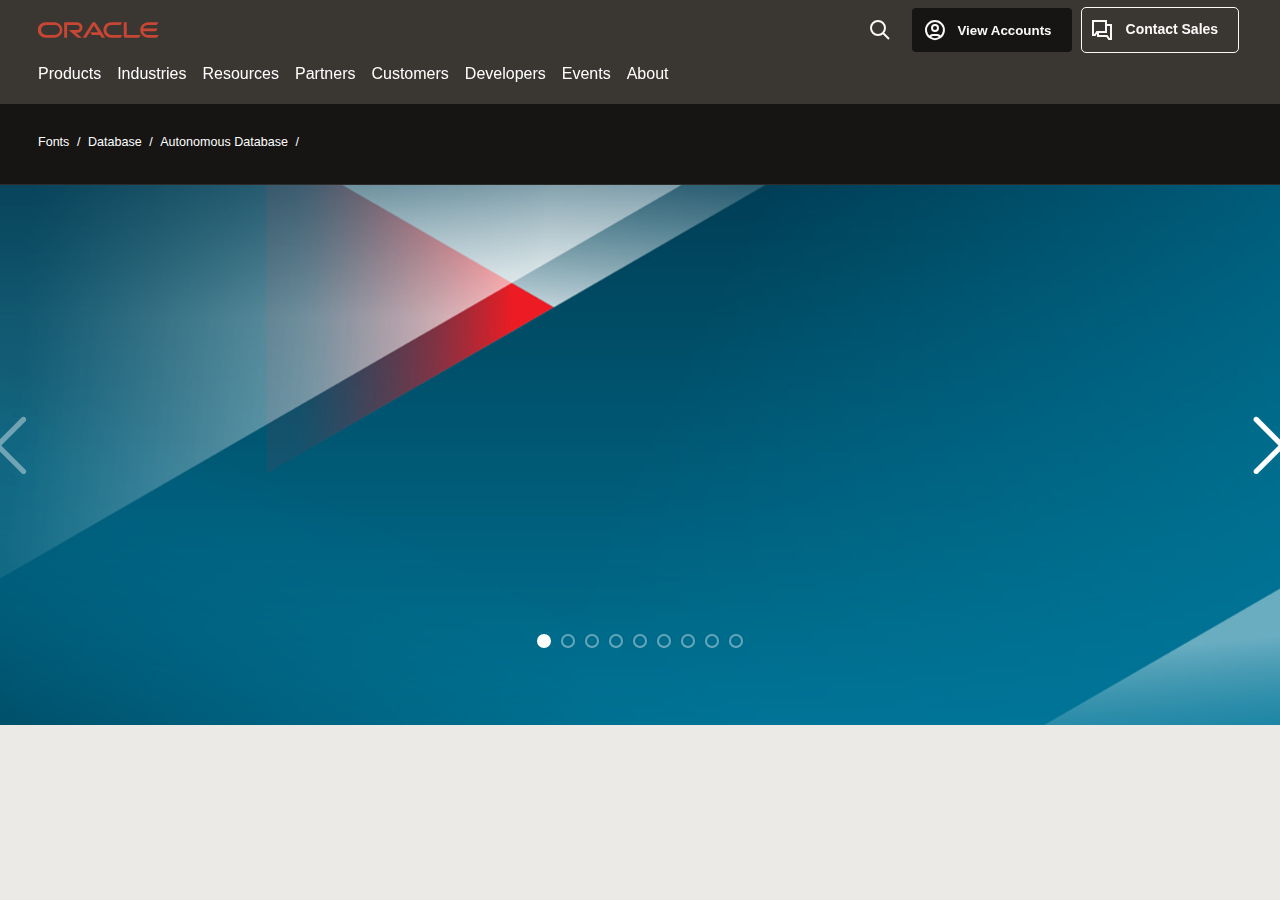
==== debug.html @ 75e71232 "lots of updates" ====
<!DOCTYPE html>
<html lang="en-US" class="no-js">
<head>

	<title>Debug</title>

	<!-- BEGIN OCOM CSS/JS -->
	<script>
		!function(){
			var d=document.documentElement;d.className=d.className.replace(/no-js/,'js');
			if(document.location.href.indexOf('betamode=') > -1) document.write('<script src="asset/web/js/ocom-betamode.js"><\/script>');
		}();
	</script>
	<link data-wscss href="asset/web/css/ocom-v1-base.css" rel="stylesheet">
	<link data-wscss href="asset/web/css/ocom-v1-styles.css" rel="preload" as="style" onload="this.rel='stylesheet'" onerror="this.rel='stylesheet'">

	<noscript>
		<link href="asset/web/css/ocom-v1-styles.css" rel="stylesheet">
	</noscript>

	<link data-wsjs data-reqjq href="asset/web/js/ocom-v1-base.js" rel="preload" as="script">
	<link data-wsjs data-reqjq href="asset/web/js/ocom-v1-lib.js" rel="preload" as="script">

	<script data-wsjs src="asset/web/js/jquery-min.js" async onload="$('head link[data-reqjq][rel=preload]').each(function(){var a=document.createElement('script');a.async=false;a.src=$(this).attr('href');this.parentNode.insertBefore(a, this);});$(function(){$('script[data-reqjq][data-src]').each(function(){this.async=true;this.src=$(this).data('src');});});"></script>

	<!-- END OCOM CSS/JS -->

	<meta http-equiv="Content-Type" content="text/html; charset=utf-8">
	<meta name="viewport" content="width=device-width, initial-scale=1, maximum-scale=1">

	<meta name="siteid" content="us">
	<meta name="countryid" content="US">
	<meta name="country" content="United States">
	<meta name="Language" content="en">
	<meta name="altpages" content="ae,ae-ar,ar,au,br,ca-en,ca-fr,cn,co,cz,de,es,fr,in,it,jp,kr,mx,nl,pl,ro,ru,se,tr,tw,uk">

	

	</head>
	<body class="f11 f11v6">
		<div class="f11w1">

		<!-- U30v3 -->
<style>
	#u30{opacity:1 !important;filter:opacity(100%) !important;position:sticky;top:0}
	.u30v3{background:#3a3632;height:50px;overflow:hidden;border-top:5px solid #3a3632;border-bottom:5px solid #3a3632}
	#u30nav,#u30tools{visibility:hidden}
	.u30v3 #u30logo {width:121px;height: 44px;display: inline-flex;justify-content: flex-start;}
	#u30:not(.u30mobile) .u30-oicn-mobile,#u30.u30mobile .u30-oicn{display:none}
	#u30logo svg{height:auto;align-self:center}
	.u30brand{height:50px;display:flex;flex-direction:column;justify-content:center;align-items:flex-start;max-width:1344px;padding:0 48px;margin:0 auto}
	.u30brandw1{display:flex;flex-direction:row;color:#fff;text-decoration:none;align-items:center}
	@media (max-width:1024px){.u30brand{padding:0 24px}}
	#u30skip2,#u30skip2content{transform:translateY(-100%);position:fixed}
	.rtl #u30{direction:rtl}
</style>


<section id="u30" class="u30 u30v3 pause" data-trackas="header">

	<div id="u30skip2">
		<ul>
			<li><a id="u30skip2c" href="#maincontent">Skip to content</a></li>
			<li><a id="u30acc" href="https://www.oracle.com/corporate/accessibility/">Accessibility Policy</a></li>
		</ul>
	</div>

	<div class="u30w1 cwidth" id="u30w1">

		<div id="u30brand" class="u30brand">
			<div class="u30brandw1">

				<a id="u30btitle" href="https://www.oracle.com/" data-lbl="logo" aria-label="Home">
					<div id="u30logo">
						<svg class="u30-oicn-mobile" xmlns="http://www.w3.org/2000/svg" width="32" height="21" viewBox="0 0 32 21"><path fill="#C74634" d="M9.9,20.1c-5.5,0-9.9-4.4-9.9-9.9c0-5.5,4.4-9.9,9.9-9.9h11.6c5.5,0,9.9,4.4,9.9,9.9c0,5.5-4.4,9.9-9.9,9.9H9.9 M21.2,16.6c3.6,0,6.4-2.9,6.4-6.4c0-3.6-2.9-6.4-6.4-6.4h-11c-3.6,0-6.4,2.9-6.4,6.4s2.9,6.4,6.4,6.4H21.2"/></svg>
						<svg class="u30-oicn" xmlns="http://www.w3.org/2000/svg"  width="231" height="30" viewBox="0 0 231 30" preserveAspectRatio="xMinYMid"><path fill="#C74634" d="M99.61,19.52h15.24l-8.05-13L92,30H85.27l18-28.17a4.29,4.29,0,0,1,7-.05L128.32,30h-6.73l-3.17-5.25H103l-3.36-5.23m69.93,5.23V0.28h-5.72V27.16a2.76,2.76,0,0,0,.85,2,2.89,2.89,0,0,0,2.08.87h26l3.39-5.25H169.54M75,20.38A10,10,0,0,0,75,.28H50V30h5.71V5.54H74.65a4.81,4.81,0,0,1,0,9.62H58.54L75.6,30h8.29L72.43,20.38H75M14.88,30H32.15a14.86,14.86,0,0,0,0-29.71H14.88a14.86,14.86,0,1,0,0,29.71m16.88-5.23H15.26a9.62,9.62,0,0,1,0-19.23h16.5a9.62,9.62,0,1,1,0,19.23M140.25,30h17.63l3.34-5.23H140.64a9.62,9.62,0,1,1,0-19.23h16.75l3.38-5.25H140.25a14.86,14.86,0,1,0,0,29.71m69.87-5.23a9.62,9.62,0,0,1-9.26-7h24.42l3.36-5.24H200.86a9.61,9.61,0,0,1,9.26-7h16.76l3.35-5.25h-20.5a14.86,14.86,0,0,0,0,29.71h17.63l3.35-5.23h-20.6" transform="translate(-0.02 0)" /></svg>
					</div>
				</a>

			</div>
		</div>

		<div id="u30nav" class="u30nav" data-closetxt="Close Menu" data-trackas="menu">
			<nav id="u30navw1" aria-label="Oracle website">
				<button data-navtarget="products" aria-controls="products" aria-expanded="false" class="u30navitem">Products</button>
				<button data-navtarget="industries" aria-controls="industries" aria-expanded="false" class="u30navitem">Industries</button>
				<button data-navtarget="resources" aria-controls="resources" aria-expanded="false" class="u30navitem">Resources</button>
				<button data-navtarget="partners" aria-controls="partners" aria-expanded="false" class="u30navitem">Partners</button>
				<button data-navtarget="customers" aria-controls="customers" aria-expanded="false" class="u30navitem">Customers</button>
				<button data-navtarget="developers" aria-controls="developers" aria-expanded="false" class="u30navitem">Developers</button>
				<button data-navtarget="events" aria-controls="events" aria-expanded="false" class="u30navitem">Events</button>
				<button data-navtarget="about" aria-controls="about" aria-expanded="false" class="u30navitem">About</button>
			</nav>
		</div>

		<div id="u30tools" class="u30tools">

			<div id="u30search">
				<div id="u30searchw1">
					<div id="u30searchw2">
						<form name="u30searchForm" id="u30searchForm" data-contentpaths="/content/Web/Shared/Auto-Suggest Panel Event" method="get" action="/search">
							<input type="hidden" name="Nty" value="1">
							<input type="hidden" name="Dy" value="1">
							<!--<input type="hidden" name="Ntk" value="SI-Global">-->
							<input type="hidden" name="Ntk" value="SI-ALL5">
							<input type="hidden" name="cty" value="us">
							<input type="hidden" name="lang" value="en">
							<input type="hidden" name="NoBstNoRec" value="no">
							<div class="u30s1">
								<button id="u30closesearch" aria-label="Close Search" type="button">
									<span>Close Search</span>
									<svg width="9" height="14" viewBox="0 0 9 14" fill="none" xmlns="http://www.w3.org/2000/svg"><path d="M8 13L2 7L8 1" stroke="#161513" stroke-width="2"/></svg>
								</button>
								<span class="u30input">

									<div class="u30inputw1">
										<input id="u30input" name="Ntt" value="" type="text" placeholder="Search" autocomplete="off" aria-autocomplete="both" aria-activedescendant="" aria-label="Search Oracle.com" role="combobox" aria-expanded="false" aria-owns="u30autosuggest" aria-haspopup="listbox">
									</div>

									<div id="u30searchw3">
										<ul role="listbox" id="u30autosuggest">

										</ul>
										<div id="u30results">
											<button id="u30closeresults" aria-label="Close Results" type="button">
												<svg xmlns="http://www.w3.org/2000/svg" width="24" height="24" viewBox="0 0 24 24">
													<path d="M7,7 L17,17"></path>
													<path d="M17,7 L7,17"></path>
												</svg>
												<span>Close</span>
											</button>
											<div id="u30resultsw1">

											</div>
											<div id="u30noresults">
												<div class="u30result noresults">
													<div>No results found</div>
													<p>Your search did not match any results.</p>
													<p>We suggest you try the following to help find what you're looking for:</p>
													<ul class="u30nr1">
														<li>Check the spelling of your keyword search.</li>
														<li>Use synonyms for the keyword you typed, for example, try "application" instead of "software."</li>
														<li>Start a new search.</li>
													</ul>
												</div>
											</div>
										</div>
									</div>
									<span class="u30submit">
										<input class="u30searchbttn" type="submit" value="Submit Search">
									</span>
									<button id="u30clear" type="reset" aria-label="Clear Search">
										<span>Clear Search</span>
										<svg width="20" height="20" viewBox="0 0 20 20" fill="none" xmlns="http://www.w3.org/2000/svg"><path d="M7 7L13 13M7 13L13 7M19 10C19 14.9706 14.9706 19 10 19C5.02944 19 1 14.9706 1 10C1 5.02944 5.02944 1 10 1C14.9706 1 19 5.02944 19 10Z" stroke="#161513" stroke-width="2"/></svg>
									</button>
								</span>
							</div>
						</form>
						<div id="u30announce" data-alerttxt="suggestions found to navigate use up and down arrows" class="u30visually-hidden" aria-live="polite"></div>
					</div>
				</div>
				<button class="u30searchBtn" id="u30searchBtn" type="button" aria-label="Open Search Field" aria-expanded="false">
					<span>Search</span>
					<svg xmlns="http://www.w3.org/2000/svg" viewBox="0 0 24 24" width="24" height="24"><path d="M15,15l6,6M17,10a7,7,0,1,1-7-7A7,7,0,0,1,17,10Z"/></svg>
				</button>
			</div>

			<div id="u30-profile" class="u30-profile">
				<button id="u30-flyout" data-lbl="sign-in-account" aria-expanded="false">
					<svg xmlns="http://www.w3.org/2000/svg" viewBox="0 0 24 24" width="24" height="24"><path d="M17,19.51A3,3,0,0,0,14,17H10a3,3,0,0,0-3,2.51m9.92,0a9,9,0,1,0-9.92,0m9.92,0a9,9,0,0,1-9.92,0M15,10a3,3,0,1,1-3-3A3,3,0,0,1,15,10Z"/></svg>
					<span class="acttxt">View Accounts</span>
				</button>
				<div id="u30-profilew1">

					<button id="u30actbck" aria-label="close account flyout"><span class="u30actbcktxt">Back</span></button>

					<div class="u30-profilew2">
						<span class="u30acttitle">Cloud Account</span>
						<a href="cloud.oracle.com" class=" u30darkcta u30cloudbg" data-lbl="sign-in-to-cloud">Sign in to Cloud</a>
						<a href="placeholder.html" class="u30lightcta" data-lbl="try-free-cloud-trial">Sign Up for Free Cloud Tier</a>
					</div>

					<span class="u30acttitle">Oracle Account</span>
					<ul class="u30l-out">
						<li><a href="https://www.oracle.com/webapps/redirect/signon?nexturl=" data-lbl="profile:sign-in-account" class="u30darkcta">Sign-In</a></li>
						<li><a href="https://profile.oracle.com/myprofile/account/create-account.jspx" data-lbl="profile:create-account" class="u30lightcta">Create an Account</a></li>
					</ul>
					<ul class="u30l-in">
						<li><a href="https://www.oracle.com/corporate/contact/help.html" data-lbl="help">Help</a></li>
						<li><a href="javascript:sso_sign_out();" id="u30pfile-sout" data-lbl="signout">Sign Out</a></li>
					</ul>

				</div>
			</div>

			<div class="u30-contact">
				<a href="https://www.oracle.com/corporate/contact/" data-lbl="contact-us" title="Contact Sales"><span>Contact Sales</span></a>
			</div>

			<a href="https://webstandards.oraclecorp.com/redwood/template-sample/redwood-menucontent-global.html" id="u30ham" role="button" aria-expanded="false" aria-haspopup="true" aria-controls="u30navw1">
				<svg xmlns="http://www.w3.org/2000/svg" width="24" height="24" viewBox="0 0 24 24">
					<title>Menu</title>
					<path d="M16,4 L2,4" class="p1"></path>
					<path d="M2,12 L22,12" class="p2"></path>
					<path d="M2,20 L16,20" class="p3"></path>
					<path d="M0,12 L24,12" class="p4"></path>
					<path d="M0,12 L24,12" class="p5"></path>
				</svg>
				<span>Menu</span>
			</a>

		</div>

	</div>

	<script>

	var u30min = [722,352,0,0];
	var u30brsz = new ResizeObserver(u30 => {

		document.getElementById('u30').classList.remove('u30mobile','u30tablet','u30notitle');
		let u30b = document.getElementById('u30brand').offsetWidth,
			u30t = document.getElementById('u30tools').offsetWidth ;
			u30v = document.getElementById('u30navw1');
			u30w = document.getElementById('u30w1').offsetWidth - 48;
		if((u30b + u30t) > u30min[0]){
			u30min[2] = ((u30b + u30t) > 974) ? u30b + u30t + 96 : u30b + u30t + 48;
		}else{
			u30min[2] = u30min[0];
		}

		u30min[3] = ((u30b + 112) > u30min[1]) ? u30min[3] = u30b + 112 : u30min[3] = u30min[1];

		u30v.classList.add('u30navchk');
		u30min[2] = (u30v.lastElementChild.getBoundingClientRect().right > u30min[2]) ? Math.ceil(u30v.lastElementChild.getBoundingClientRect().right) : u30min[2];
		u30v.classList.remove('u30navchk');

		if(u30w <= u30min[3]){
			document.getElementById('u30').classList.add('u30notitle');
		}
		if(u30w <= u30min[2]){
			document.getElementById('u30').classList.add('u30mobile');
		}

	});

	var u30wrsz = new ResizeObserver(u30 => {
		let u30n = document.getElementById('u30navw1').getBoundingClientRect().height,
		u30h = u30[0].contentRect.height;
		let u30c = document.getElementById('u30').classList,
			u30w = document.getElementById('u30w1').offsetWidth - 48,
			u30m = 'u30mobile',
			u30t = 'u30tablet';

		if(u30c.contains('navexpand') && u30c.contains(u30m) && u30w > u30min[2]){
			if(!document.querySelector('button.u30navitem.active')){
				document.getElementById('u30ham').click();
			}
			u30c.remove(u30m);
			if(document.getElementById('u30').getBoundingClientRect().height > 80){
				u30c.add(u30t);
			}else{
				u30c.remove(u30t);
			}
		}else if(u30w <= u30min[2]){
			if(getComputedStyle(document.getElementById('u30tools')).visibility != "hidden"){
				u30c.add(u30m);
				u30c.remove(u30t);
			}
		}else if(u30n < 30 && u30h > 80){
			u30c.add(u30t);
			u30c.remove(u30m);
		}else if(u30n > 30){
			u30c.add(u30m);
			u30c.remove(u30t);
		}else if(u30n < 30 && u30h <= 80){
			u30c.remove(u30m);
			if(document.getElementById('u30').getBoundingClientRect().height > 80){
				u30c.add(u30t);
			}else{
				u30c.remove(u30t);
			}
		}
	});
	u30brsz.observe(document.getElementById('u30btitle'));
	u30wrsz.observe(document.getElementById('u30'));
	</script>

</section>

<!-- /CH11v0 --><!-- U03v5 -->
<nav class="u03 u03v5" data-trackas="breadcrumb" data-ocomid="u03" data-a11y="true">
	<div class="cwidth">
		<div class="u03w1">

			<ul>
			<li><a href="/asset/web/fonts/oracleicons-v41.woff">Fonts</a></li>
			<li><a href="https://www.oracle.com/database/">Database</a></li>
			<li><a href="https://www.oracle.com/autonomous-database/">Autonomous Database</a></li>
			</ul>
		</div>

	</div>
</nav>

<!-- /CT12v0 --><!-- CH13v3 -->
<!-- Hero -->
<section class="ch13 ch13v3 txtlight bgimg cpad" data-trackas="ch13" data-ocomid="ch13">
	
	<div class="ch13bg" style="background-image:url(/asset/images/ch13/ch13-bgfpo-02.jpeg);"></div>
	

	<div class="o-crsl col1" data-ocomid="ocrsl">
		<div class="crsl-slider">

			<div class="col-item">
				<div class="ch13w1 cwidth">
					<div class="col-framework col2 col-justified col-gutters">
						<div class="col-w1">
							<div class="col-item">
								<div class="col-item-w1">
									<h2>Do More with Autonomous Database</h2>
									<p>Lorem ipsum dolor sit amet, consectetur adipisicing elit sed do eiusmod
									tempor incididunt ut labore et dolore magna aliqua. Ut enim ad minim veniam,
									quis nostrud exercitation ullamco laboris nisi ut aliquip ex ea commodo
									consequat. Duis aute irure dolor in reprehenderit in voluptate velit esse
									cillum dolore eu fugiat nulla pariatur.</p>
									<div class="ch13w2">
										<div class="ch13w3">
											<div class="ch13w5">
												<div class="icn-img icn-circle icn-large-quote bgslate" aria-hidden="true">&nbsp;</div>
											</div>
										</div>
										<div class="ch13w4">
											<p>“Lorem ipsum dolor sit amet dolor adipiscing elit. Cras luctus erat nec volutpat consequat.”</p>
											<div class="ch13w6">
												&mdash; Payscout CEO Lorem Ipsum Dolor Sit Amet
											</div>
										</div>
									</div>
									<p>Lorem ipsum dolor sit amet, consectetur adipisicing elit, sed do eiusmod
									tempor incididunt ut labore et dolore magna aliqua.</p>
								</div>
							</div>
							<div class="col-item">
								<div class="col-item-w1">
									<div class="ytembed ytvideo ytthumbnail" data-ytid="BbfOS2xgN7Q" aria-label="Oracle Autonomous Database: Revolutionizing Data Management video"></div>
								</div>
							</div>
						</div>
					</div>	
				</div>
				<div class="col-item-w2"><p><br/></p></div>
			</div>
			

			<div class="col-item">
				<div class="ch13w1 cwidth">
					<div class="col-framework col2 col-justified col-gutters">
						<div class="col-w1">
							<div class="col-item">
								<div class="col-item-w1">
									<h2>Do More with Autonomous Database</h2>
									<p>Lorem ipsum dolor sit amet, consectetur adipisicing elit sed do eiusmod
									tempor incididunt ut labore et dolore magna aliqua. Ut enim ad minim veniam,
									quis nostrud exercitation ullamco laboris nisi ut aliquip ex ea commodo
									consequat. Duis aute irure dolor in reprehenderit in voluptate velit esse
									cillum dolore eu fugiat nulla pariatur.</p>
									<div class="ch13w2">
										<div class="ch13w3">
											<div class="ch13w5">
												<div class="icn-img icn-circle icn-large-quote bgslate" aria-hidden="true">&nbsp;</div>
											</div>
										</div>
										<div class="ch13w4">
											<p>“Lorem ipsum dolor sit amet dolor adipiscing elit. Cras luctus erat nec volutpat consequat.”</p>
											<div class="ch13w6">
												&mdash; Payscout CEO Lorem Ipsum Dolor Sit Amet
											</div>
										</div>
									</div>
									<p>Lorem ipsum dolor sit amet, consectetur adipisicing elit, sed do eiusmod
									tempor incididunt ut labore et dolore magna aliqua.</p>
								</div>
							</div>
							<div class="col-item">
								<div class="col-item-w1">
									<div class="ytembed ytvideo ytthumbnail" data-ytid="BbfOS2xgN7Q" aria-label="Oracle Autonomous Database: Revolutionizing Data Management video"></div>
								</div>
							</div>
						</div>
					</div>	
				</div>
			</div>

			<div class="col-item">
				<div class="ch13w1 cwidth">
					<div class="col-framework col2 col-justified col-gutters">
						<div class="col-w1">
							<div class="col-item">
								<div class="col-item-w1">
									<h2>Do More with Autonomous Database</h2>
									<p>Lorem ipsum dolor sit amet, consectetur adipisicing elit sed do eiusmod
									tempor incididunt ut labore et dolore magna aliqua. Ut enim ad minim veniam,
									quis nostrud exercitation ullamco laboris nisi ut aliquip ex ea commodo
									consequat. Duis aute irure dolor in reprehenderit in voluptate velit esse
									cillum dolore eu fugiat nulla pariatur.</p>
									<div class="ch13w2">
										<div class="ch13w3">
											<div class="ch13w5">
												<div class="icn-img icn-circle icn-large-quote bgslate" aria-hidden="true">&nbsp;</div>
											</div>
										</div>
										<div class="ch13w4">
											<p>“Lorem ipsum dolor sit amet dolor adipiscing elit. Cras luctus erat nec volutpat consequat.”</p>
											<div class="ch13w6">
												&mdash; Payscout CEO Lorem Ipsum Dolor Sit Amet
											</div>
										</div>
									</div>
									<p>Lorem ipsum dolor sit amet, consectetur adipisicing elit, sed do eiusmod
									tempor incididunt ut labore et dolore magna aliqua.</p>
								</div>
							</div>
							<div class="col-item">
								<div class="col-item-w1">
									<div class="ytembed ytvideo ytthumbnail" data-ytid="BbfOS2xgN7Q" aria-label="Oracle Autonomous Database: Revolutionizing Data Management video"></div>
								</div>
							</div>
						</div>
					</div>	
				</div>
			</div>

			<div class="col-item">
				<div class="col-item-w1"><p>Abcdefg</p></div>
				<div class="col-item-w2"><p>HIJKL Lorem ipsum dolor sit amet, consectetur adipiscing elit, sed do eiusmod tempor incididunt ut labore et</p></div>
				<div class="col-item-w3"><a href="placeholder.html">Click Lorem Ipsum</a></div>
			</div>

			<div class="col-item">
				<div class="col-item-w1"><p>Lorem ipsum dolor sit amet, consectetur adipiscing elit, sed do eiusmod tempor incididunt ut labore et dolore magna aliqua. Ut enim ad minim veniam, quis nostrud exercitation ullamco laboris nisi ut aliquip ex ea commodo consequat. Duis aute irure dolor in reprehenderit in voluptate velit esse cillum dolore eu fugiat nulla pariatur. Excepteur sint occaecat cupidatat non proident, sunt in culpa qui officia deserunt mollit anim id est laborum.</p></div>
				<div class="col-item-w2"><a href="placeholder.html">Click Lorem Ipsum</a></div>
			</div>

			<div class="col-item">
				<div class="col-item-w1"><p>Lorem ipsum dolation ullamco laboris nisi ut aliquip ex ea commodo consequat. Duis aute irure dolor in reprehenderit in voluptate velit esse cillum dolore eu fugiat nulla pariatur. Excepteur sint occaecat cupidatat non proident, sunt in culpa qui officia deserunt mollit anim id est laborum.</p></div>
			</div>

			<div class="col-item">
				<div class="col-item-w1"><p>Lorem ipsum dolor sit amet, consectetur adipiscing elit, sed do eiusmod tempor incididunt ut labore et dolore magna aliqua. Ut enim ad minim veniam, quis nostrud exercitation ullamco laboris nisi ut aliquip ex ea commodo consequat. Duis aute irure dolor in reprehenderit in voluptate velit esse cillum dolore eu fugiat nulla pariatur. Excepteur sint occaecat cupidatat non proident, sunt in culpa qui officia deserunt mollit anim id est laborum.</p></div>
				<div class="col-item-w2"><a href="placeholder.html">Click Lorem Ipsum</a></div>
			</div>

			<div class="col-item">
				<div class="col-item-w1"><p>Lorem ipsumre magna aliqua. Ut enim ad minim veniam, quis nostrud exercitation ullamco laboris nisi ut eu fugiat nulla pariatur. Excepteur sint occaecat cupidatat non proident, sunt in culpa qui officia deserunt mollit anim id est laborum.</p></div>
				<div class="col-item-w2"><a href="placeholder.html">Click Lorem Ipsum</a></div>
			</div>

			<div class="col-item">
				<div class="col-item-w1"><p>Ut enim ad minim veniam, quis nostrud exercitation ullamco laboris nisi ut aliquip ex ea commodo consequat. Duis aute irure dolor in reprehenderit in voluptate velit esse cillum dolore eu fugiat nulla pariatur. Excepteur sint occaecat cupidatat non proident, sunt in culpa qui officia deserunt mollit anim id est laborum.</p></div>
				<div class="col-item-w2"><a href="placeholder.html">Click Lorem Ipsum</a></div>
			</div>

		</div>
	</div>


</section>

</div>
</body>
</html>
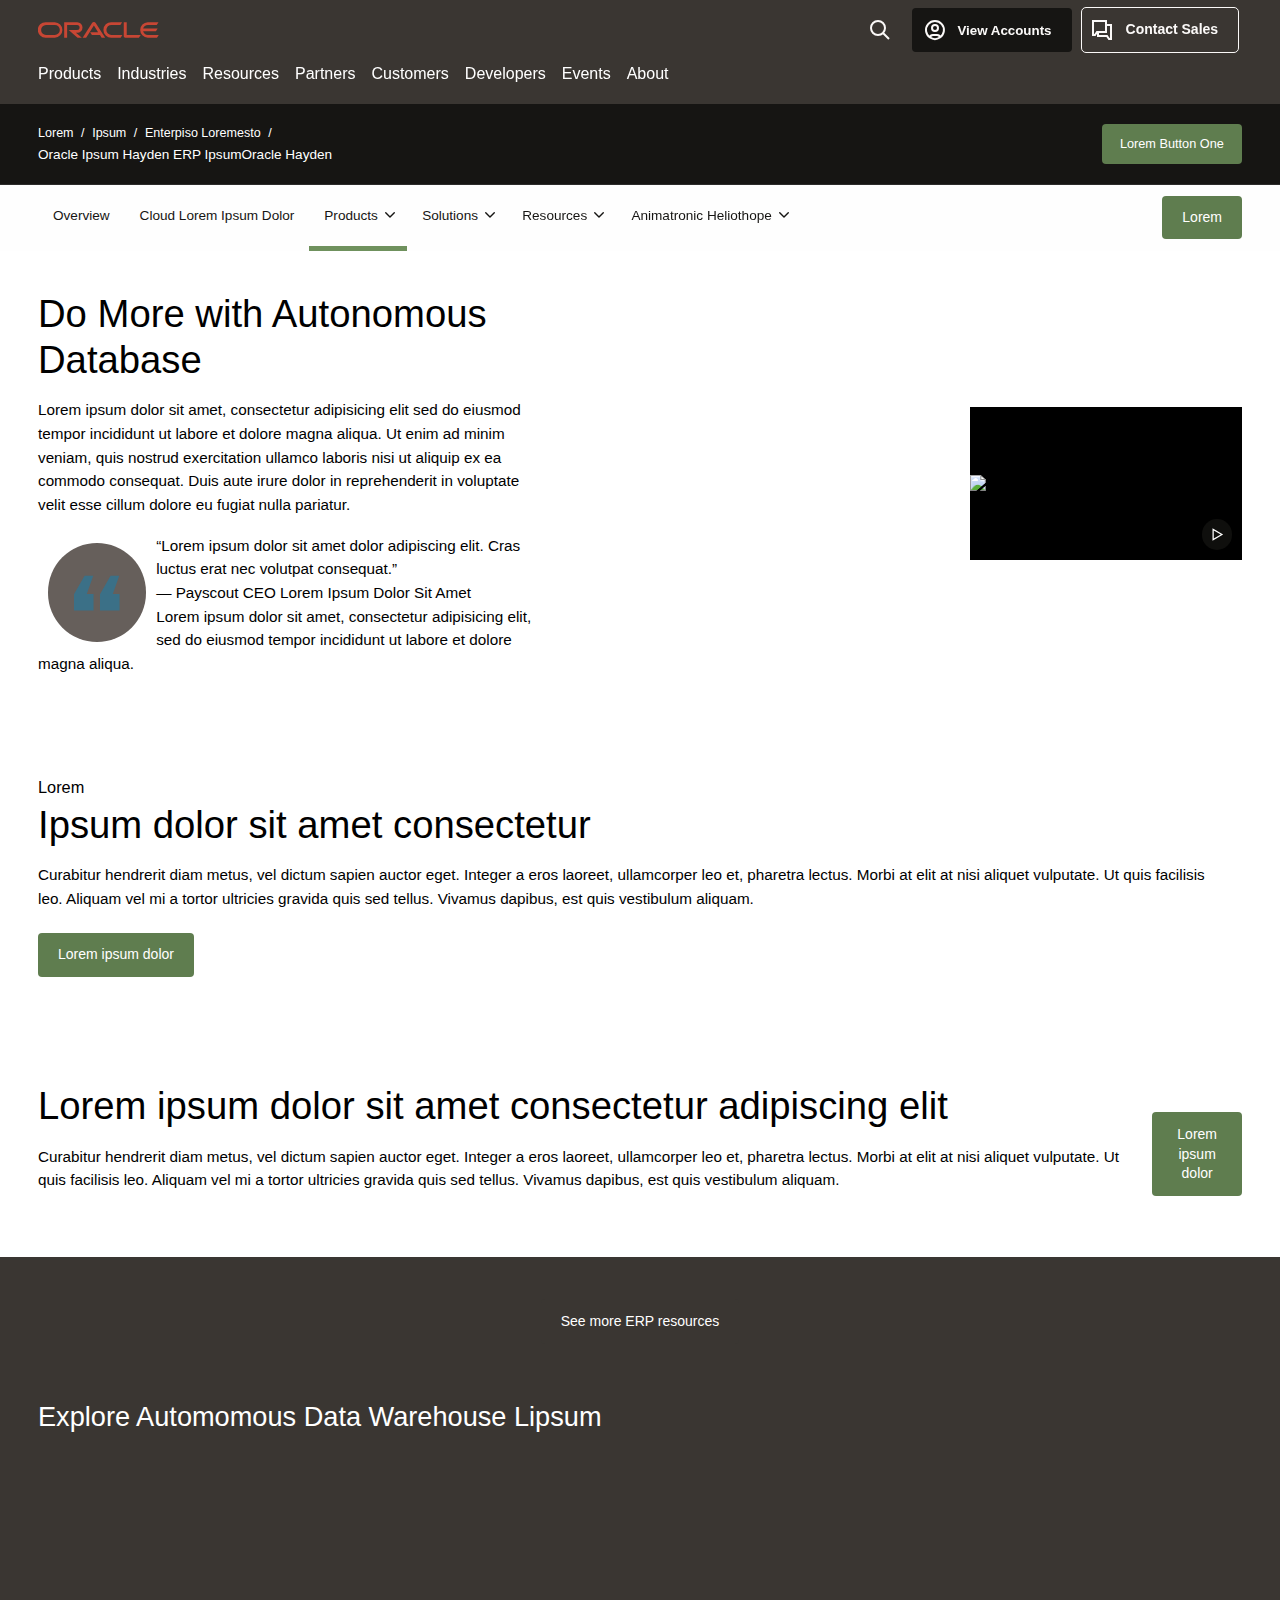
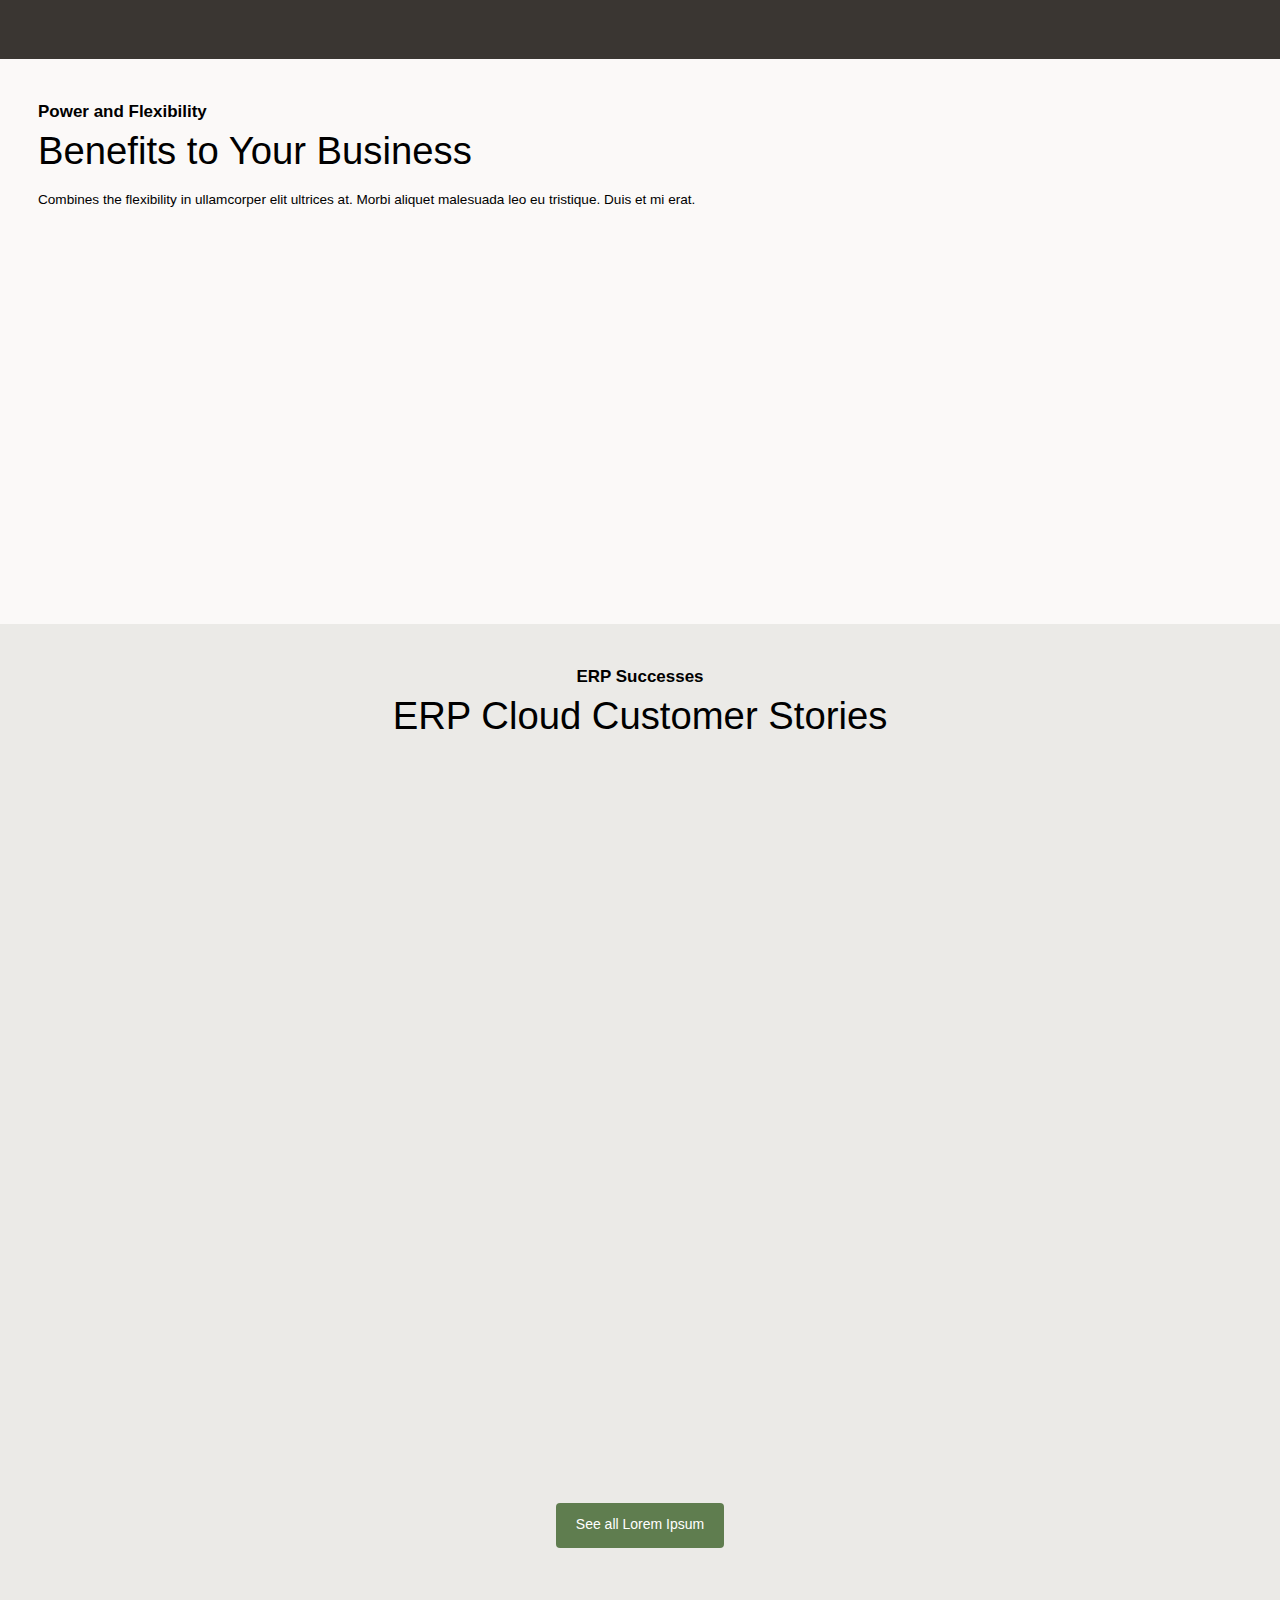
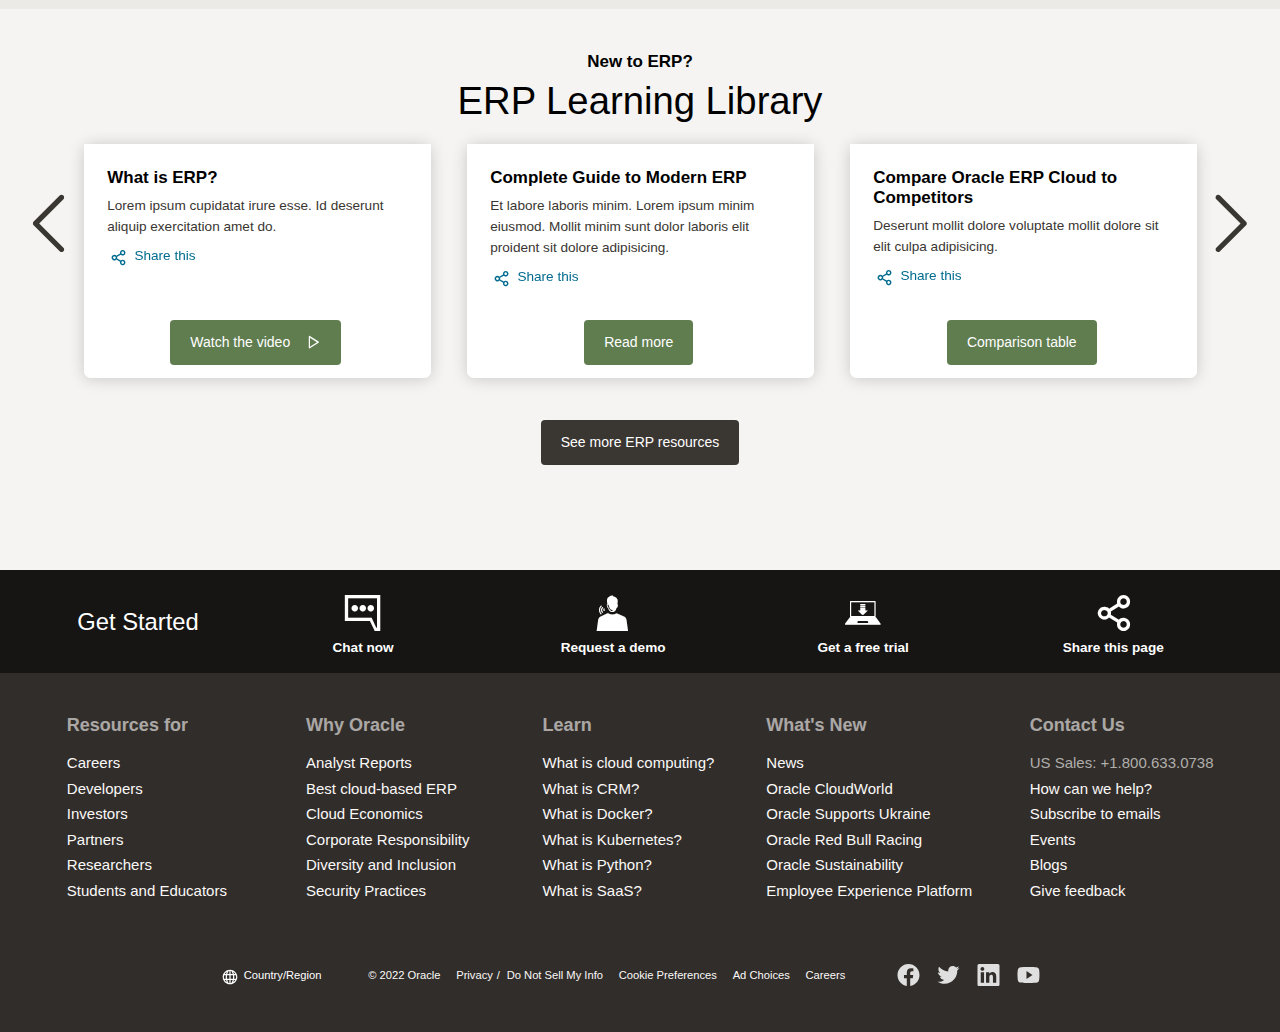
==== commit 3bc8076c: "keep going" ====
--- a/debug.html
+++ b/debug.html
@@ -2,26 +2,27 @@
 <html lang="en-US" class="no-js">
 <head>
 
-	<title>Debug</title>
+	<title>OCOM</title>
 
 	<!-- BEGIN OCOM CSS/JS -->
 	<script>
 		!function(){
 			var d=document.documentElement;d.className=d.className.replace(/no-js/,'js');
-			if(document.location.href.indexOf('betamode=') > -1) document.write('<script src="asset/web/js/ocom-betamode.js"><\/script>');
+			if(document.location.href.indexOf('betamode=') > -1) document.write('<script src="/assets/js/ocom-betamode.js"><\/script>');
 		}();
 	</script>
-	<link data-wscss href="asset/web/css/ocom-v1-base.css" rel="stylesheet">
-	<link data-wscss href="asset/web/css/ocom-v1-styles.css" rel="preload" as="style" onload="this.rel='stylesheet'" onerror="this.rel='stylesheet'">
+
+	<link data-wscss href="/asset/web/css/ocom-v1-base.css" rel="stylesheet">
+	<link data-wscss href="/asset/web/css/ocom-v1-styles.css" rel="preload" as="style" onload="this.rel='stylesheet'" onerror="this.rel='stylesheet'">
 
 	<noscript>
-		<link href="asset/web/css/ocom-v1-styles.css" rel="stylesheet">
+		<link href="/asset/web/css/ocom-v1-styles.css" rel="stylesheet">
 	</noscript>
 
-	<link data-wsjs data-reqjq href="asset/web/js/ocom-v1-base.js" rel="preload" as="script">
-	<link data-wsjs data-reqjq href="asset/web/js/ocom-v1-lib.js" rel="preload" as="script">
-
-	<script data-wsjs src="asset/web/js/jquery-min.js" async onload="$('head link[data-reqjq][rel=preload]').each(function(){var a=document.createElement('script');a.async=false;a.src=$(this).attr('href');this.parentNode.insertBefore(a, this);});$(function(){$('script[data-reqjq][data-src]').each(function(){this.async=true;this.src=$(this).data('src');});});"></script>
+	<link data-wsjs data-reqjq href="/asset/web/js/ocom-v1-base.js" rel="preload" as="script">
+	<link data-wsjs data-reqjq href="/asset/web/js/ocom-v1-lib.js" rel="preload" as="script">
+
+	<script data-wsjs src="/asset/web/js/jquery-min.js" async onload="$('head link[data-reqjq][rel=preload]').each(function(){var a=document.createElement('script');a.async=false;a.src=$(this).attr('href');this.parentNode.insertBefore(a, this);});$(function(){$('script[data-reqjq][data-src]').each(function(){this.async=true;this.src=$(this).data('src');});});"></script>
 
 	<!-- END OCOM CSS/JS -->
 
@@ -54,7 +55,6 @@
 	#u30skip2,#u30skip2content{transform:translateY(-100%);position:fixed}
 	.rtl #u30{direction:rtl}
 </style>
-
 
 <section id="u30" class="u30 u30v3 pause" data-trackas="header">
 
@@ -186,7 +186,7 @@
 						<li><a href="https://profile.oracle.com/myprofile/account/create-account.jspx" data-lbl="profile:create-account" class="u30lightcta">Create an Account</a></li>
 					</ul>
 					<ul class="u30l-in">
-						<li><a href="https://www.oracle.com/corporate/contact/help.html" data-lbl="help">Help</a></li>
+						<li><a href="/us/corporate/contact/about-your-account-070507.html" data-lbl="help">Help</a></li>
 						<li><a href="javascript:sso_sign_out();" id="u30pfile-sout" data-lbl="signout">Sign Out</a></li>
 					</ul>
 
@@ -197,7 +197,7 @@
 				<a href="https://www.oracle.com/corporate/contact/" data-lbl="contact-us" title="Contact Sales"><span>Contact Sales</span></a>
 			</div>
 
-			<a href="https://webstandards.oraclecorp.com/redwood/template-sample/redwood-menucontent-global.html" id="u30ham" role="button" aria-expanded="false" aria-haspopup="true" aria-controls="u30navw1">
+			<a href="/redwood/template-sample/redwood-menucontent-global.html" id="u30ham" role="button" aria-expanded="false" aria-haspopup="true" aria-controls="u30navw1">
 				<svg xmlns="http://www.w3.org/2000/svg" width="24" height="24" viewBox="0 0 24 24">
 					<title>Menu</title>
 					<path d="M16,4 L2,4" class="p1"></path>
@@ -287,37 +287,117 @@
 	</script>
 
 </section>
-
-<!-- /CH11v0 --><!-- U03v5 -->
-<nav class="u03 u03v5" data-trackas="breadcrumb" data-ocomid="u03" data-a11y="true">
+<!-- /U30v3 --><!-- U03v5 -->
+<nav class="u03 u03v5 u03bttns" data-trackas="breadcrumb" data-ocomid="u03" data-a11y="true">
 	<div class="cwidth">
 		<div class="u03w1">
 
 			<ul>
-			<li><a href="/asset/web/fonts/oracleicons-v41.woff">Fonts</a></li>
-			<li><a href="https://www.oracle.com/database/">Database</a></li>
-			<li><a href="https://www.oracle.com/autonomous-database/">Autonomous Database</a></li>
+			<li><a href="placeholder.html">Lorem</a></li>
+			<li><a href="placeholder.html">Ipsum</a></li>
+			<li><a href="placeholder.html">Enterpiso Loremesto</a></li>
 			</ul>
+
+			<h1>Oracle Ipsum Hayden ERP IpsumOracle Hayden</h1>
+
+		</div>
+
+		<div class="u03w2">
+			<div class="obttns">
+				<div>
+					<a href="placeholder.html">Lorem Button One</a>
+				</div>
+			</div>
 		</div>
 
 	</div>
 </nav>
-
-<!-- /CT12v0 --><!-- CH13v3 -->
-<!-- Hero -->
-<section class="ch13 ch13v3 txtlight bgimg cpad" data-trackas="ch13" data-ocomid="ch13">
-	
-	<div class="ch13bg" style="background-image:url(/asset/images/ch13/ch13-bgfpo-02.jpeg);"></div>
-	
-
-	<div class="o-crsl col1" data-ocomid="ocrsl">
+<!-- /U03v5 --><!-- CT12v0 -->
+<nav class="ct12 ct12v0" data-moretxt="More Navigation" data-ocomid="ct12" data-trackas="ct12" aria-label="Secondary">
+	<div class="ct12w1 cwidth">
+		<div class="ct12w2">
+			<ul>
+				<li>
+					<div>
+						<a href="placeholder.html">Overview</a>
+					</div>
+				</li>
+				<li>
+					<div>
+						<a href="placeholder.html">Cloud Lorem Ipsum Dolor</a>
+					</div>
+				</li>
+				<li class="ct12current">
+					<div>
+						<span>Products</span>
+						<span class="ct12w6">
+							<ul>
+								<li><span><a href="placeholder.html">Placeholder 1</a></span></li>
+								<li><span><a href="placeholder.html">Placeholder 2</a></span></li>
+								<li><span><a href="placeholder.html">Placeholder 3</a></span></li>
+							</ul>
+						</span>
+					</div>
+				</li>
+				<li>
+					<div>
+						<span>Solutions</span>
+						<span class="ct12w6">
+							<ul>
+								<li><span><a href="placeholder.html">Placeholder 4</a></span></li>
+								<li><span><a href="placeholder.html">Placeholder 5</a></span></li>
+								<li><span><a href="placeholder.html">Placeholder 6</a></span></li>
+							</ul>
+						</span>
+					</div>
+				</li>
+				<li>
+					<div>
+						<span>Resources</span>
+						<span class="ct12w6">
+							<ul>
+								<li><span><a href="placeholder.html">Placeholder 7</a></span></li>
+								<li><span><a href="placeholder.html">Placeholder 9</a></span></li>
+							</ul>
+						</span>
+					</div>
+				</li>
+				<li>
+					<div>
+						<span>Animatronic Heliothope</span>
+						<span class="ct12w6">
+							<ul>
+								<li><span><a href="placeholder.html">Placeholder 7</a></span></li>
+								<li><span><a href="placeholder.html">Placeholder 9</a></span></li>
+							</ul>
+						</span>
+					</div>
+				</li>
+			</ul>
+		</div>
+		<div class="ct12w4">
+			<div class="obttns">
+				<div class="obttn4">
+					<a href="placeholder.html"><span>Lorem</span></a>
+				</div>
+			</div>
+		</div>
+	</div>
+</nav>
+<!-- /CT12v0 --><!-- CC04v0 -->
+<div class="cc04 cc04v0 cb71carousel" data-ocomid="cc04"  data-a11y="true">
+	<div class="o-crsl col1" data-slideautoplay="6">
 		<div class="crsl-slider">
 
-			<div class="col-item">
-				<div class="ch13w1 cwidth">
-					<div class="col-framework col2 col-justified col-gutters">
-						<div class="col-w1">
-							<div class="col-item">
+			<div class="col-item cc04dark">
+				<div class="col-item-w1">
+
+					<!-- CB71v3 -->
+					<section class="cb71 cb71v3 cpad" data-trackas="cb71" data-ocomid="cb71">
+					<div class="cb71w1 cwidth">
+						<div class="cb71w2">
+							<div class="cb71w3">
+
 								<div class="col-item-w1">
 									<h2>Do More with Autonomous Database</h2>
 									<p>Lorem ipsum dolor sit amet, consectetur adipisicing elit sed do eiusmod
@@ -347,127 +427,605 @@
 									<div class="ytembed ytvideo ytthumbnail" data-ytid="BbfOS2xgN7Q" aria-label="Oracle Autonomous Database: Revolutionizing Data Management video"></div>
 								</div>
 							</div>
-						</div>
-					</div>	
-				</div>
-				<div class="col-item-w2"><p><br/></p></div>
-			</div>
+
+							</div>
+
+						</div>
+					</div>
+					</section>
+<!-- /CB71v3 -->
+
+				</div>
+			</div>
+
+			<div class="col-item cc04dark">
+				<div class="col-item-w1">
+
+					<!-- CB71v0 -->
+<section class="cb71 cb71v0 cpad" data-trackas="cb71" data-ocomid="cb71">
+	<div class="cb71w1 cwidth">
+		<div class="cb71w2">
+			<div class="cb71w3">
+				<div class="eyebrow">Lorem</div>
+				<h2>Ipsum dolor sit amet consectetur</h2>
+
+				<p>Curabitur hendrerit diam metus, vel dictum sapien auctor eget. Integer a eros laoreet, ullamcorper leo et, pharetra lectus. Morbi at elit at nisi aliquet vulputate. Ut quis facilisis leo. Aliquam vel mi a tortor ultricies gravida quis sed tellus. Vivamus dapibus, est quis vestibulum aliquam.</p>
+
+				<div class="obttns"><div><a href="placeholder.html">Lorem ipsum dolor</a></div></div>
+
+			</div>
+			<div class="cb71w5">
+				<a href="placeholder.html">
+					<img src="/assets/images/cb71/cb71-fpo-1.jpg" alt="">
+				</a>
+			</div>
+		</div>
+	</div>
+</section>
+<!-- /CB71v0 -->
+
+				</div>
+			</div>
+
+			<div class="col-item cc04dark">
+				<div class="col-item-w1">
+
+					<!-- CB71v1 -->
+<section class="cb71 cb71v1 cpad" data-ocomid="cb71">
+	<div class="cb71w1 cwidth">
+		<div class="cb71w2">
+			<div class="cb71w3">
+				<h2>Lorem ipsum dolor sit amet consectetur adipiscing elit</h2>
+				<p>Curabitur hendrerit diam metus, vel dictum sapien auctor eget. Integer a eros laoreet, ullamcorper leo et, pharetra lectus. Morbi at elit at nisi aliquet vulputate. Ut quis facilisis leo. Aliquam vel mi a tortor ultricies gravida quis sed tellus. Vivamus dapibus, est quis vestibulum aliquam.</p>
+			</div>
+			<div class="cb71w5">
+					<a href="placeholder.html">
+						<img src="/assets/images/cb71/cb71-fpo-2.jpg" alt="">
+					</a>
+					<div class="cb71w6">
+						<div class="obttns">
+							<div><a href="placeholder.html">Lorem ipsum dolor</a> </div>
+						</div>
+					</div>
+			</div>
+		</div>
+	</div>
+</section>
+<!-- /CB71v1 -->
+
+				</div>
+			</div>
+
+		</div>
+	</div>
+</div>
+<!-- /CC04v0 --><!-- CB96v0 -->
+<section class="cb96 cb96v0 cpad" data-trackas="cb96" data-ocomid="cb96">
+	<div class="cb96w1 cwidth">
+
+		<header>
+			<h2>Explore Automomous Data Warehouse Lipsum</h2>
+		</header>
+
+		<div class="col-framework col4 col-altbreak col-gutters col-justified inview">
+			<div class="col-w1">
+
+				<div class="col-item">
+					<div class="col-item-w1">
+						<h3 class="icn-img icn-university fill-white">Learn</h3>
+					</div>
+					<div class="col-item-w2">
+						<p>At vero eos et accusamus et iusto duci odio dignissimos ducimus qui eos et blanditiis praesentium. Inventore.</p>
+						<p><a class="cta-lnk o1" href="placeholder.html">ADW Tutorial</a></p>
+					</div>
+				</div>
+
+				<div class="col-item">
+					<div class="col-item-w1">
+					 	<h3 class="icn-img icn-finance-chart fill-white">Compare</h3>
+					 </div>
+					<div class="col-item-w2">
+					 	<p>At vero eos et accusamus et iusto duci odio dignissimos ducimus qui eos et blanditiis praesentium. Inventore.</p>
+					 	<p><a class="cta-lnk o1" href="placeholder.html">TCO Calculator</a></p>
+					</div>
+				</div>
+
+				<div class="col-item">
+					<div class="col-item-w1">
+						<h3 class="icn-img icn-analytics fill-white">Try</h3>
+					</div>
+					<div class="col-item-w2">
+						<p>At vero eos et accusamus et iusto duci odio dignissimos ducimus qui eos et blanditiis praesentium. Inventore.</p>
+						<p><a class="cta-lnk o1" href="placeholder.html">Free Trials</a></p>
+					</div>
+				</div>
+
+				<div class="col-item">
+					<div class="col-item-w1">
+						<h3 class="icn-img icn-autonomous-db fill-white">Buy</h3>
+					</div>
+					<div class="col-item-w2">
+						<p>At vero eos et accusamus et iusto duci odio dignissimos ducimus qui eos et blanditiis praesentium. Inventore.</p>
+						<p><a class="cta-lnk o1" href="placeholder.html">Chat with a Sales Specialist</a></p>
+					</div>
+				</div>
+
+			</div>
+		</div>
+
+	</div>
+</section>
+<!-- /CB96v0 --><!-- CB79v0 -->
+<section class="cb79 cb79v0 cpad bgvlightgrey" data-ocomid="cb79">
+	<div class="cb79w1 cwidth">
+
+		<div class="cb79w2">
+			<div class="eyebrow">Power and Flexibility</div>
+			<h2>Benefits to Your Business</h2>
+			<p>Combines the flexibility in ullamcorper elit ultrices at. Morbi aliquet malesuada leo eu tristique. Duis et mi erat.</p>
+		</div>
+
+		<div class="col-framework col3 col-multi col-justified col-gutters">
+			<div class="col-w1">
+
+				<div class="col-item">
+					<div class="col-item-w1">
+						<div class="cb79w3" aria-hidden="true"><img src="/assets/images/obic-icons/obic-business-online-finance.svg" alt=""></div>
+						<h3>Easy</h3>
+						<p>Duis condimentum porta libero sed vulputate. Etiam bibendum finibus leo, eget ultrices dui ultricies eget. In orci diam, congue fermentum erat sed, lobortis fringilla dui. Phasellus fringilla tempor ex at congue.</p>
+						<ul class="cta-list">
+							<li><a href="placeholder.html">IPAPER: Oracle Autonomous Data Warehouse Cloud (PDF)</a></li>
+							<li><a href="?bcid=5276042718001" rel="vbox" role="button" aria-label="Lorem Ipsum video">VIDEO: Oracle Data Managment Cloud -  Better Insights for Business (5:57)</a></li>
+							<li><a href="placeholder.html">Technical Details</a></li>
+						</ul>
+					</div>
+				</div>
+
+				<div class="col-item">
+					<div class="col-item-w1">
+						<div class="cb79w3" aria-hidden="true"><img src="/assets/images/obic-icons/obic-industries-healthcare-pulse.svg" alt=""></div>
+						<h3>Fast</h3>
+						<p>Nullam justo purus, posuere et mollis non, tempor sed massa. Quisque pellentesque auctor metus, vitae venenatis diam fringilla vel. Suspendisse in dolor eu orci tempor rhoncus imperdiet ut neque.</p>
+						<ul class="cta-list">
+							<li><a href="?bcid=5276042718001" rel="vbox" role="button" aria-label="Lorem Ipsum video">VIDEO: Larry Ellison Demonstrates How AWS is 5x to 13x more expensive (17:25)</a></li>
+							<li><a href="placeholder.html">COMPETITIVE SOLUTION BREIF: Oracle Versus  Commodity Cloud Vendors (PDF)</a></li>
+						</ul>
+					</div>
+				</div>
+
+				<div class="col-item">
+					<div class="col-item-w1">
+						<div class="cb79w3" aria-hidden="true"><img src="/assets/images/obic-icons/obic-industries-academics.svg" alt=""></div>
+						<h3>Elastic</h3>
+						<p>Mauris fringilla quam elementum, pretium ipsum sit amet, mattis risus. Etiam pellentesque nisl sed odio mattis lobortis. Proin ac consectetur arcu. Suspendisse at consequat purus, eu tincidunt nulla.</p>
+						<ul class="cta-list">
+							<li><a href="placeholder.html">WHITE PAPER: Oracle Autonomous Database Strategy (PDF)</a></li>
+							<li><a href="placeholder.html">EBOOK: Oracle Autonomous Data Warehouse Cloud (PDF)</a></li>
+						</ul>
+					</div>
+				</div>
+
+			</div>
+		</div>
+
+
+	</div>
+</section>
+<!-- /CB79v0 --><!-- CW67v0 -->
+<section class="cw67 cw67v0 cpad"
+	data-trackas="cw67"
+	data-ocomid="cw67">
+
+	<header class="cwidth center-text">
+		<div class="eyebrow">ERP Successes</div>
+		<h2>ERP Cloud Customer Stories</h2>
+	</header>
+
+	<div class="cwidth">
+		<div class="col-framework col4 col-gutters">
+			<div class="col-w1">
+
+				<div class="col-item">
+					<div class="cw67w1">
+
+						<div class="cw67w2">
+							<div class="col-item-w1">
+								<img src="/assets/images/cw67/cw67-fpo-01.jpg" alt="">
+							</div>
+							<div class="col-item-w2">
+								<h3 class="sub2">Lorem ipsum dolor sit amet, consectetur adipiscing elit, sed do eiusmod tempor incididunt ut labore et</h3>
+							</div>
+							<div class="col-item-w3">
+								<div class="icn-img icn-arrow">&nbsp;</div>
+							</div>
+						</div>
+
+						<div class="cw67w3">
+							<div class="col-item-w1"></div>
+							<div class="col-item-w2">
+								<blockquote class="oquotes">
+									Labore minim proident amet occaecat deserunt officia fugiat et proident quis eiusmod culpa reprehenderit. In proident sit laboris irure labore aliqua excepteur labore labore qui.
+								</blockquote>
+								<cite>Minim Laboris, Director, Shree Cement</cite>
+							</div>
+							<div class="col-item-w3">
+								<div class="obttns">
+									<div class="obttn7">
+										<a href="placeholder.html">Amet laboris fugiat</a>
+									</div>
+								</div>
+							</div>
+						</div>
+
+					</div>
+				</div>
+
+				<div class="col-item">
+					<div class="cw67w1">
+
+						<div class="cw67w2">
+							<div class="col-item-w1">
+								<img src="/assets/images/cw67/cw67-fpo-02.jpg" alt="">
+							</div>
+							<div class="col-item-w2">
+								<h3 class="sub2">Ut sit ut aliquip magna veniam amet non aute dolore in laborum elit est irure est irure</h3>
+							</div>
+							<div class="col-item-w3">
+								<div class="icn-img icn-vidplay">&nbsp;</div>
+							</div>
+						</div>
+
+						<div class="cw67w3">
+							<div class="col-item-w1"><h4>DB Schenker</h4></div>
+							<div class="col-item-w2">
+								<p>
+									Oracle Financials Cloud Service gave our startup company the benefits of a modern financial system without the big upfront infrastructure investment that is usually needed for ERP implementation.
+								</p>
+							</div>
+							<div class="col-item-w3">
+								<div class="obttns">
+									<div class="obttn7">
+										<a href="?bcid=5669025861001" rel="vbox" role="button" aria-label="Lorem Ipsum video" class="icn-vidplay">Ea aliqua</a>
+									</div>
+								</div>
+							</div>
+						</div>
+
+					</div>
+				</div>
+
+				<div class="col-item">
+					<div class="cw67w1">
+
+						<div class="cw67w2">
+							<div class="col-item-w1">
+								<img src="/assets/images/cw67/cw67-fpo-03.jpg" alt="">
+							</div>
+							<div class="col-item-w2">
+								<h3 class="sub2">Reprehenderit proident duis occaecat dolor officia sed enim consectetur</h3>
+						</div>
+							<div class="col-item-w3">
+								<div class="icn-img icn-vidplay">&nbsp;</div>
+							</div>
+						</div>
+
+						<div class="cw67w3">
+							<div class="col-item-w1"><h4>Lloyds Bank</h4></div>
+							<div class="col-item-w2">
+								<p>
+									Veniam occaecat cupidatat laboris amet nisi eiusmod ad aute culpa proident cillum culpa velit eu esse qui labore. Id labore non in dolore tempor elit amet veniam dolor amet eiusmod dolore.
+								</p>
+							</div>
+							<div class="col-item-w3">
+								<div class="obttns">
+									<div class="obttn7">
+										<a href="?bcid=5688739324001" rel="vbox" role="button" aria-label="Lorem Ipsum video" class="icn-vidplay">Watch the video</a>
+									</div>
+								</div>
+							</div>
+						</div>
+
+					</div>
+				</div>
+
+				<div class="col-item">
+					<div class="cw67w1">
+
+						<div class="cw67w2">
+							<div class="col-item-w1">
+								<img src="/assets/images/cw67/cw67-fpo-04.jpg" alt="">
+							</div>
+							<div class="col-item-w2">
+								<h3 class="sub2">Amet nisi nostrud quis ut commodo sit occaecat excepteur mollit v
+									eniam adipisicing enim ullamco sed sint eu voluptate proident</h3>
+							</div>
+							<div class="col-item-w3">
+								<div class="icn-img icn-arrow">&nbsp;</div>
+							</div>
+						</div>
+
+						<div class="cw67w3">
+							<div class="col-item-w1"></div>
+							<div class="col-item-w2">
+								<blockquote class="oquotes">
+									Oracle Financials Cloud Service gave our startup company the benefits of a modern financial system without the big upfront infrastructure investment that is usually needed for ERP implementation.
+								</blockquote>
+								<cite>Proident Officia, Director, Dubai Airports</cite>
+							</div>
+							<div class="col-item-w3">
+								<div class="obttns">
+									<div class="obttn7">
+										<a href="placeholder.html">Read the story</a>
+									</div>
+								</div>
+							</div>
+						</div>
+
+					</div>
+				</div>
+			</div>
+		</div>
+
+		<div class="cw67w1">
+			<div class="obttns">
+				<div>
+					<a href="placeholder.html">See all Lorem Ipsum</a>
+				</div>
+			</div>
+		</div>
+
+	</div>
+</section>
+<!-- /CW67v0 --><!-- CW58v1 -->
+<section class="cw58 cw58v1 cpad bgvlightgrey" data-trackas="cw58">
+
+	<div class="cw58w0 cwidth">
+
+		<div class="o-crsl col3">
+
+			<header class="center-text">
+				<div class="eyebrow">New to ERP?</div>
+				<h2>ERP Learning Library</h2>
+			</header>
+
+			<div class="cw58w1 crsl-slider col-gutters" data-dots="false">
+
+				<div class="cw58w2 col-item">
+					<div class="col-item-w1">
+						<img data-lazy="/assets/images/cw58/cw58-fpo-04.jpg" alt="">
+					</div>
+					<div class="cw58w3 col-item-w2 border-green">
+						<h3 id="featuredHeading1">What is ERP?</h3>
+						<p>Lorem ipsum cupidatat irure esse. Id deserunt aliquip exercitation amet do.</p>
+						<div class="sharelink icn-share"><a class="sharewidget topshare" href="#" data-url="placeholder.html" role="button" aria-expanded="false" aria-describedby="featuredHeading1">Share this</a></div>
+					</div>
+					<div class="cw58w4 col-item-w3">
+						<div class="obttns">
+							<div class="obttn4">
+								<a class="icn-vidplay" title="OpenWorld Opening Keynote" rel="brightcoveLightBox" href="//oracle.com/ocom/groups/systemobject/@mktg_admin/documents/webcontent/videoplayer-ocom.html?bctid=6087202381001&playerType=single-social&size=w01&shareUrl=http://www.oracle.com" aria-describedby="featuredHeading1">Watch the video</a>
+							</div>
+						</div>
+					</div>
+				</div>
+
+				<div class="cw58w2 col-item">
+					<div class="col-item-w1">
+						<img data-lazy="/assets/images/cw58/cw58-fpo-03.jpg" alt="">
+					</div>
+					<div class="cw58w3 col-item-w2 border-darkblue">
+						<h3 id="featuredHeading2">Complete Guide to Modern ERP</h3>
+						<p>Et labore laboris minim. Lorem ipsum minim eiusmod. Mollit minim sunt dolor laboris elit proident sit dolore adipisicing.</p>
+						<div class="sharelink icn-share"><a class="sharewidget topshare" href="#" data-url="placeholder.html" aria-describedby="featuredHeading2">Share this</a></div>
+					</div>
+					<div class="cw58w4 col-item-w3">
+						<div class="obttns">
+							<div class="obttn4">
+								<a href="placeholder-best-practices.html" aria-describedby="featuredHeading2">Read more</a>
+							</div>
+						</div>
+					</div>
+				</div>
+
+				<div class="cw58w2 col-item">
+					<div class="col-item-w1">
+						<img data-lazy="/assets/images/cw58/cw58-fpo-05.jpg" alt="">
+					</div>
+					<div class="cw58w3 col-item-w2 border-burgundy">
+						<h3 id="featuredHeading3">Compare Oracle ERP Cloud to Competitors</h3>
+						<p>Deserunt mollit dolore voluptate mollit dolore sit elit culpa adipisicing.</p>
+						<div class="sharelink icn-share"><a class="sharewidget topshare" href="#" data-url="placeholder.html" aria-describedby="featuredHeading3">Share this</a></div>
+					</div>
+					<div class="cw58w4 col-item-w3">
+						<div class="obttns">
+							<div class="obttn4">
+								<a href="placeholder-compare-oracle.html" aria-describedby="featuredHeading3">Comparison table</a>
+							</div>
+						</div>
+					</div>
+				</div>
+
+				<div class="cw58w2 col-item">
+					<div class="col-item-w1">
+						<img data-lazy="/assets/images/cw58/cw58-fpo-01.jpg" alt="">
+					</div>
+					<div class="cw58w3 col-item-w2 border-darkgreen">
+						<h3 id="featuredHeading4">Lorem Ipsum Velit</h3>
+						<p>Lorem ipsum occaecat labore in incididunt minim irure aliqua dolor in nisi laborum.</p>
+						<div class="sharelink icn-share"><a class="sharewidget topshare" href="#" data-url="placeholder.html" aria-describedby="featuredHeading4">Share this</a></div>
+					</div>
+					<div class="cw58w4 col-item-w3">
+						<div class="obttns">
+							<div class="obttn4">
+								<a href="placeholder-lorem-ipsum-velit.html" aria-describedby="featuredHeading4">Occaecat consectetur</a>
+							</div>
+						</div>
+					</div>
+				</div>
+
+				<div class="cw58w2 col-item">
+					<div class="col-item-w1">
+						<img data-lazy="/assets/images/cw58/cw58-fpo-02.jpg" alt="">
+					</div>
+					<div class="cw58w3 col-item-w2 border-blue">
+						<h3 id="featuredHeading5">Enim Nulla Nisi?</h3>
+						<p>Dolor exercitation minim reprehenderit sint duis enim cupidatat cillum id velit.</p>
+						<div class="sharelink icn-share"><a class="sharewidget topshare" href="#" data-url="placeholder.html" aria-describedby="featuredHeading5">Share this</a></div>
+					</div>
+					<div class="cw58w4 col-item-w3">
+						<div class="obttns">
+							<div class="obttn4">
+								<a href="placeholder-enim-nulla-nisi.html" aria-describedby="featuredHeading5">Ad aute quis</a>
+							</div>
+						</div>
+					</div>
+				</div>
+
+
+			</div>
+
+			<div class="obttns obttn-center">
+				<div class="obttn2 bttn-black">
+					<a href="placeholder-best-paractices.html">See more ERP resources</a>
+				</div>
+			</div>
+
+		</div>
+
+	</div>
+</section>
+<!-- /CW58v1 --><!-- U10v3 -->
+<footer class="u10 u10v3 u10fl" data-trackas="footer">
+	<div class="u10w8 cwidth">
+		<div class="u10w9">
+			<div class="u10title">Get Started</div>
+		</div>
+		<div class="u10w1 u104up">
+			<div class="u10w2">
+				<a href="placeholder.html" target="_top">
+					<div class="u10w6 icn-img icn-chat">&nbsp;</div>
+					<span>Chat now</span>
+				</a>
+			</div>
+			<div class="u10w2">
+				<a href="placeholder.html" target="_top">
+					<div class="u10w6 icn-img icn-service">&nbsp;</div>
+					<span>Request a demo</span>
+				</a>
+			</div>
+			<div class="u10w2">
+				<a href="placeholder.html" target="_top">
+					<div class="u10w6 icn-img icn-software">&nbsp;</div>
+					<span>Get a free trial</span>
+				</a>
+			</div>
+			<div class="u10w2">
+				<a href="#share" class="sharewidget rightshare topshare" target="_top">
+					<div class="u10w6 icn-img icn-share">&nbsp;</div>
+					<span>Share this page</span>
+				</a>
+			</div>
+		</div>
+	</div>
+</footer>
+<!-- /U10v3 --><!-- U10v6 -->
+<footer id="u10" class="u10 u10v6" data-trackas="footer" type="redwood" data-ocomid="u10" data-a11y="true">
+	<nav class="u10w1" aria-label="Footer">
+		<div class="u10w2">
+			<div class="u10w3">
+				<div class="u10ttl" id="resourcesfor">Resources for</div>
+				<ul>
+					<li><a href="placeholder.html">Careers</a></li>
+					<li><a href="placeholder.html">Developers</a></li>
+					<li><a href="placeholder.html">Investors</a></li>
+					<li><a href="placeholder.html">Partners</a></li>
+					<li><a href="placeholder.html">Researchers</a></li>
+					<li><a href="placeholder.html">Students and Educators</a></li>
+				</ul>
+			</div>
+		</div>
+		<div class="u10w2">
+			<div class="u10w3">
+				<div class="u10ttl" id="whyoracle">Why Oracle</div>
+				<ul>
+					<li><a href="placeholder.html">Analyst Reports</a></li>
+					<li><a href="placeholder.html">Best cloud-based ERP</a></li>
+					<li><a href="placeholder.html">Cloud Economics</a></li>
+					<li><a href="placeholder.html">Corporate Responsibility</a></li>
+					<li><a href="placeholder.html">Diversity and Inclusion</a></li>
+					<li><a href="placeholder.html">Security Practices</a></li>
+				</ul>
+			</div>
+		</div>
+		<div class="u10w2">
+			<div class="u10w3">
+				<div class="u10ttl" id="learn">Learn</div>
+				<ul>
+					<li><a href="placeholder.html">What is cloud computing?</a></li>
+					<li><a href="placeholder.html">What is CRM?</a></li>
+					<li><a href="placeholder.html">What is Docker?</a></li>
+					<li><a href="placeholder.html">What is Kubernetes?</a></li>
+					<li><a href="placeholder.html">What is Python?</a></li>
+					<li><a href="placeholder.html">What is SaaS?</a></li>
+				</ul>
+			</div>
+		</div>
+		<div class="u10w2">
+			<div class="u10w3">
+				<div class="u10ttl" id="what'snew">What's New</div>
+				<ul>
+					<li><a href="placeholder.html">News</a></li>
+					<li><a href="placeholder.html">Oracle CloudWorld</a></li>
+					<li><a href="placeholder.html">Oracle Supports Ukraine</a></li>
+					<li><a href="placeholder.html">Oracle Red Bull Racing</a></li>
+					<li><a href="placeholder.html">Oracle Sustainability</a></li>
+					<li><a href="placeholder.html">Employee Experience Platform</a></li>
+				</ul>
+			</div>
+		</div>
+		<div class="u10w2">
+			<div class="u10w3">
+				<div class="u10ttl" id="contactus">Contact Us</div>
+				<ul>
+					<li><a href="tel:18006330738">US Sales: +1.800.633.0738</a></li>
+					<li><a href="placeholder.html">How can we help?</a></li>
+					<li><a href="placeholder.html">Subscribe to emails</a></li>
+					<li><a href="placeholder.html">Events</a></li>
+					<li><a href="placeholder.html">Blogs</a></li>
+					<li><a href="placeholder.html">Give feedback</a></li>
+				</ul>
+			</div>
+		</div>
+		<div class="u10w4">
+			<hr />
+		</div>
+	</nav>
+	<div class="u10w11">
+		<ul class="u10-cr">
+			<li class="u10mtool" id="u10cmenu"><a class="u10ticon u10regn" href="/redwood/template-sample/redwood-menucontent.html" data-lbl="menu">Country/Region</a></li>
+		</ul>
+		<nav class="u10w5 u10w10" aria-label="Site info">
+			<ul class="u10-links">
+				<li><a href="placeholder.html">&#169; 2022 Oracle</a></li>
+				<li><a data-lbl="privacy" href="/legal/privacy/">Privacy</a><span>/</span><a data-lbl="do-not-sell-my-info" href="/legal/privacy/privacy-policy.html#14">Do Not Sell My Info</a></li>
+				<li><a href="placeholder.html" data-lbl="cookie-preferences">Cookie Preferences</a></li>
+				<li><a href="placeholder.html" data-lbl="ad-choices">Ad Choices</a></li>
+				<li><a href="placeholder.html" data-lbl="careers">Careers</a></li>
+			</ul>
+		</nav>
+		<nav class="u10scl" aria-label="Social media links">
+			<ul class="scl-icons">
+				<li class="scl-facebook"><a href="/us/social-media/facebook/index.html" title="Oracle on Facebook"></a></li>
+				<li class="scl-twitter"><a href="/us/social-media/twitter/index.html" title="Follow Oracle on Twitter"></a></li>
+				<li class="scl-linkedin"><a href="/us/social-media/linkedin/index.html" title="Oracle on LinkedIn"></a></li>
+				<li class="scl-youtube"><a href="http://www.youtube.com/oracle/" title="Watch Oracle on YouTube"></a></li>
+			</ul>
+		</nav>
+	</div>
+</footer>
+<!-- /U10v6 -->
+
+		</div>
+	</body>
+</html>
 			
-
-			<div class="col-item">
-				<div class="ch13w1 cwidth">
-					<div class="col-framework col2 col-justified col-gutters">
-						<div class="col-w1">
-							<div class="col-item">
-								<div class="col-item-w1">
-									<h2>Do More with Autonomous Database</h2>
-									<p>Lorem ipsum dolor sit amet, consectetur adipisicing elit sed do eiusmod
-									tempor incididunt ut labore et dolore magna aliqua. Ut enim ad minim veniam,
-									quis nostrud exercitation ullamco laboris nisi ut aliquip ex ea commodo
-									consequat. Duis aute irure dolor in reprehenderit in voluptate velit esse
-									cillum dolore eu fugiat nulla pariatur.</p>
-									<div class="ch13w2">
-										<div class="ch13w3">
-											<div class="ch13w5">
-												<div class="icn-img icn-circle icn-large-quote bgslate" aria-hidden="true">&nbsp;</div>
-											</div>
-										</div>
-										<div class="ch13w4">
-											<p>“Lorem ipsum dolor sit amet dolor adipiscing elit. Cras luctus erat nec volutpat consequat.”</p>
-											<div class="ch13w6">
-												&mdash; Payscout CEO Lorem Ipsum Dolor Sit Amet
-											</div>
-										</div>
-									</div>
-									<p>Lorem ipsum dolor sit amet, consectetur adipisicing elit, sed do eiusmod
-									tempor incididunt ut labore et dolore magna aliqua.</p>
-								</div>
-							</div>
-							<div class="col-item">
-								<div class="col-item-w1">
-									<div class="ytembed ytvideo ytthumbnail" data-ytid="BbfOS2xgN7Q" aria-label="Oracle Autonomous Database: Revolutionizing Data Management video"></div>
-								</div>
-							</div>
-						</div>
-					</div>	
-				</div>
-			</div>
-
-			<div class="col-item">
-				<div class="ch13w1 cwidth">
-					<div class="col-framework col2 col-justified col-gutters">
-						<div class="col-w1">
-							<div class="col-item">
-								<div class="col-item-w1">
-									<h2>Do More with Autonomous Database</h2>
-									<p>Lorem ipsum dolor sit amet, consectetur adipisicing elit sed do eiusmod
-									tempor incididunt ut labore et dolore magna aliqua. Ut enim ad minim veniam,
-									quis nostrud exercitation ullamco laboris nisi ut aliquip ex ea commodo
-									consequat. Duis aute irure dolor in reprehenderit in voluptate velit esse
-									cillum dolore eu fugiat nulla pariatur.</p>
-									<div class="ch13w2">
-										<div class="ch13w3">
-											<div class="ch13w5">
-												<div class="icn-img icn-circle icn-large-quote bgslate" aria-hidden="true">&nbsp;</div>
-											</div>
-										</div>
-										<div class="ch13w4">
-											<p>“Lorem ipsum dolor sit amet dolor adipiscing elit. Cras luctus erat nec volutpat consequat.”</p>
-											<div class="ch13w6">
-												&mdash; Payscout CEO Lorem Ipsum Dolor Sit Amet
-											</div>
-										</div>
-									</div>
-									<p>Lorem ipsum dolor sit amet, consectetur adipisicing elit, sed do eiusmod
-									tempor incididunt ut labore et dolore magna aliqua.</p>
-								</div>
-							</div>
-							<div class="col-item">
-								<div class="col-item-w1">
-									<div class="ytembed ytvideo ytthumbnail" data-ytid="BbfOS2xgN7Q" aria-label="Oracle Autonomous Database: Revolutionizing Data Management video"></div>
-								</div>
-							</div>
-						</div>
-					</div>	
-				</div>
-			</div>
-
-			<div class="col-item">
-				<div class="col-item-w1"><p>Abcdefg</p></div>
-				<div class="col-item-w2"><p>HIJKL Lorem ipsum dolor sit amet, consectetur adipiscing elit, sed do eiusmod tempor incididunt ut labore et</p></div>
-				<div class="col-item-w3"><a href="placeholder.html">Click Lorem Ipsum</a></div>
-			</div>
-
-			<div class="col-item">
-				<div class="col-item-w1"><p>Lorem ipsum dolor sit amet, consectetur adipiscing elit, sed do eiusmod tempor incididunt ut labore et dolore magna aliqua. Ut enim ad minim veniam, quis nostrud exercitation ullamco laboris nisi ut aliquip ex ea commodo consequat. Duis aute irure dolor in reprehenderit in voluptate velit esse cillum dolore eu fugiat nulla pariatur. Excepteur sint occaecat cupidatat non proident, sunt in culpa qui officia deserunt mollit anim id est laborum.</p></div>
-				<div class="col-item-w2"><a href="placeholder.html">Click Lorem Ipsum</a></div>
-			</div>
-
-			<div class="col-item">
-				<div class="col-item-w1"><p>Lorem ipsum dolation ullamco laboris nisi ut aliquip ex ea commodo consequat. Duis aute irure dolor in reprehenderit in voluptate velit esse cillum dolore eu fugiat nulla pariatur. Excepteur sint occaecat cupidatat non proident, sunt in culpa qui officia deserunt mollit anim id est laborum.</p></div>
-			</div>
-
-			<div class="col-item">
-				<div class="col-item-w1"><p>Lorem ipsum dolor sit amet, consectetur adipiscing elit, sed do eiusmod tempor incididunt ut labore et dolore magna aliqua. Ut enim ad minim veniam, quis nostrud exercitation ullamco laboris nisi ut aliquip ex ea commodo consequat. Duis aute irure dolor in reprehenderit in voluptate velit esse cillum dolore eu fugiat nulla pariatur. Excepteur sint occaecat cupidatat non proident, sunt in culpa qui officia deserunt mollit anim id est laborum.</p></div>
-				<div class="col-item-w2"><a href="placeholder.html">Click Lorem Ipsum</a></div>
-			</div>
-
-			<div class="col-item">
-				<div class="col-item-w1"><p>Lorem ipsumre magna aliqua. Ut enim ad minim veniam, quis nostrud exercitation ullamco laboris nisi ut eu fugiat nulla pariatur. Excepteur sint occaecat cupidatat non proident, sunt in culpa qui officia deserunt mollit anim id est laborum.</p></div>
-				<div class="col-item-w2"><a href="placeholder.html">Click Lorem Ipsum</a></div>
-			</div>
-
-			<div class="col-item">
-				<div class="col-item-w1"><p>Ut enim ad minim veniam, quis nostrud exercitation ullamco laboris nisi ut aliquip ex ea commodo consequat. Duis aute irure dolor in reprehenderit in voluptate velit esse cillum dolore eu fugiat nulla pariatur. Excepteur sint occaecat cupidatat non proident, sunt in culpa qui officia deserunt mollit anim id est laborum.</p></div>
-				<div class="col-item-w2"><a href="placeholder.html">Click Lorem Ipsum</a></div>
-			</div>
-
-		</div>
-	</div>
-
-
-</section>
-
-</div>
-</body>
-</html>+			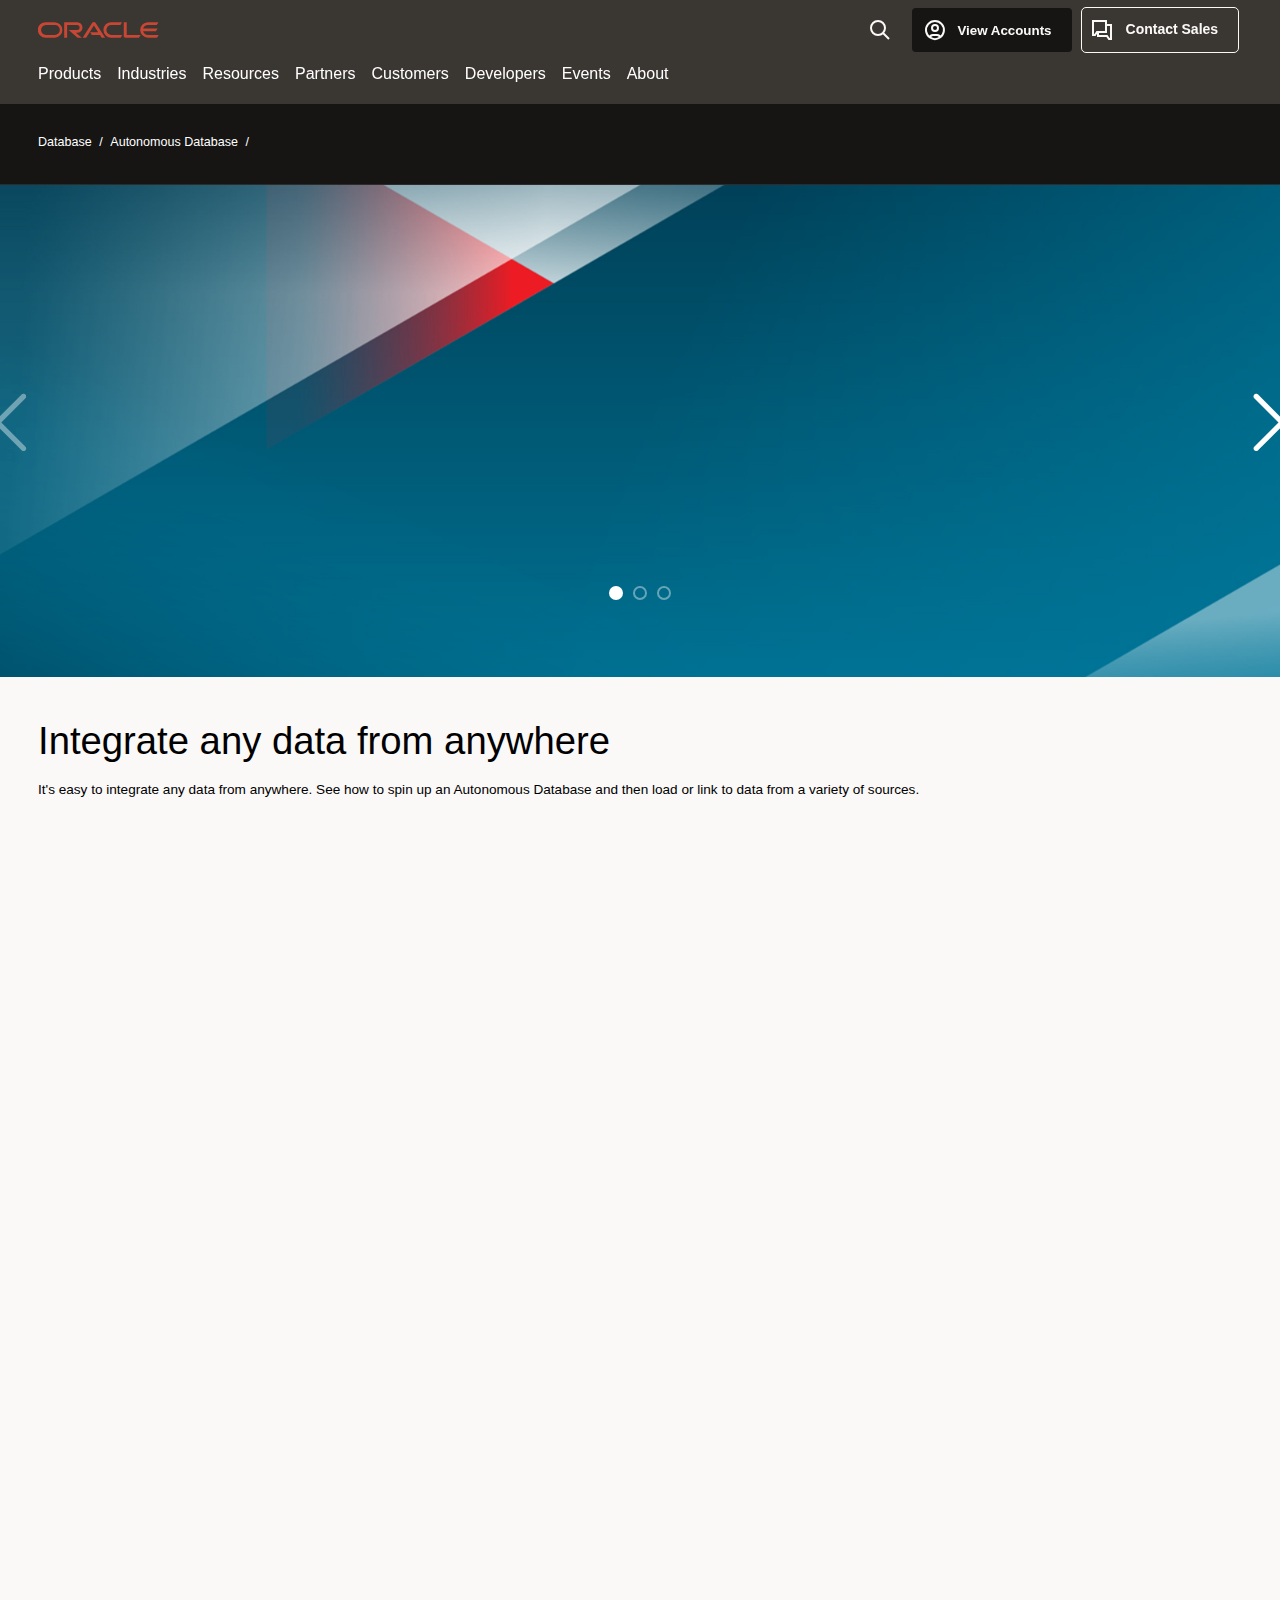
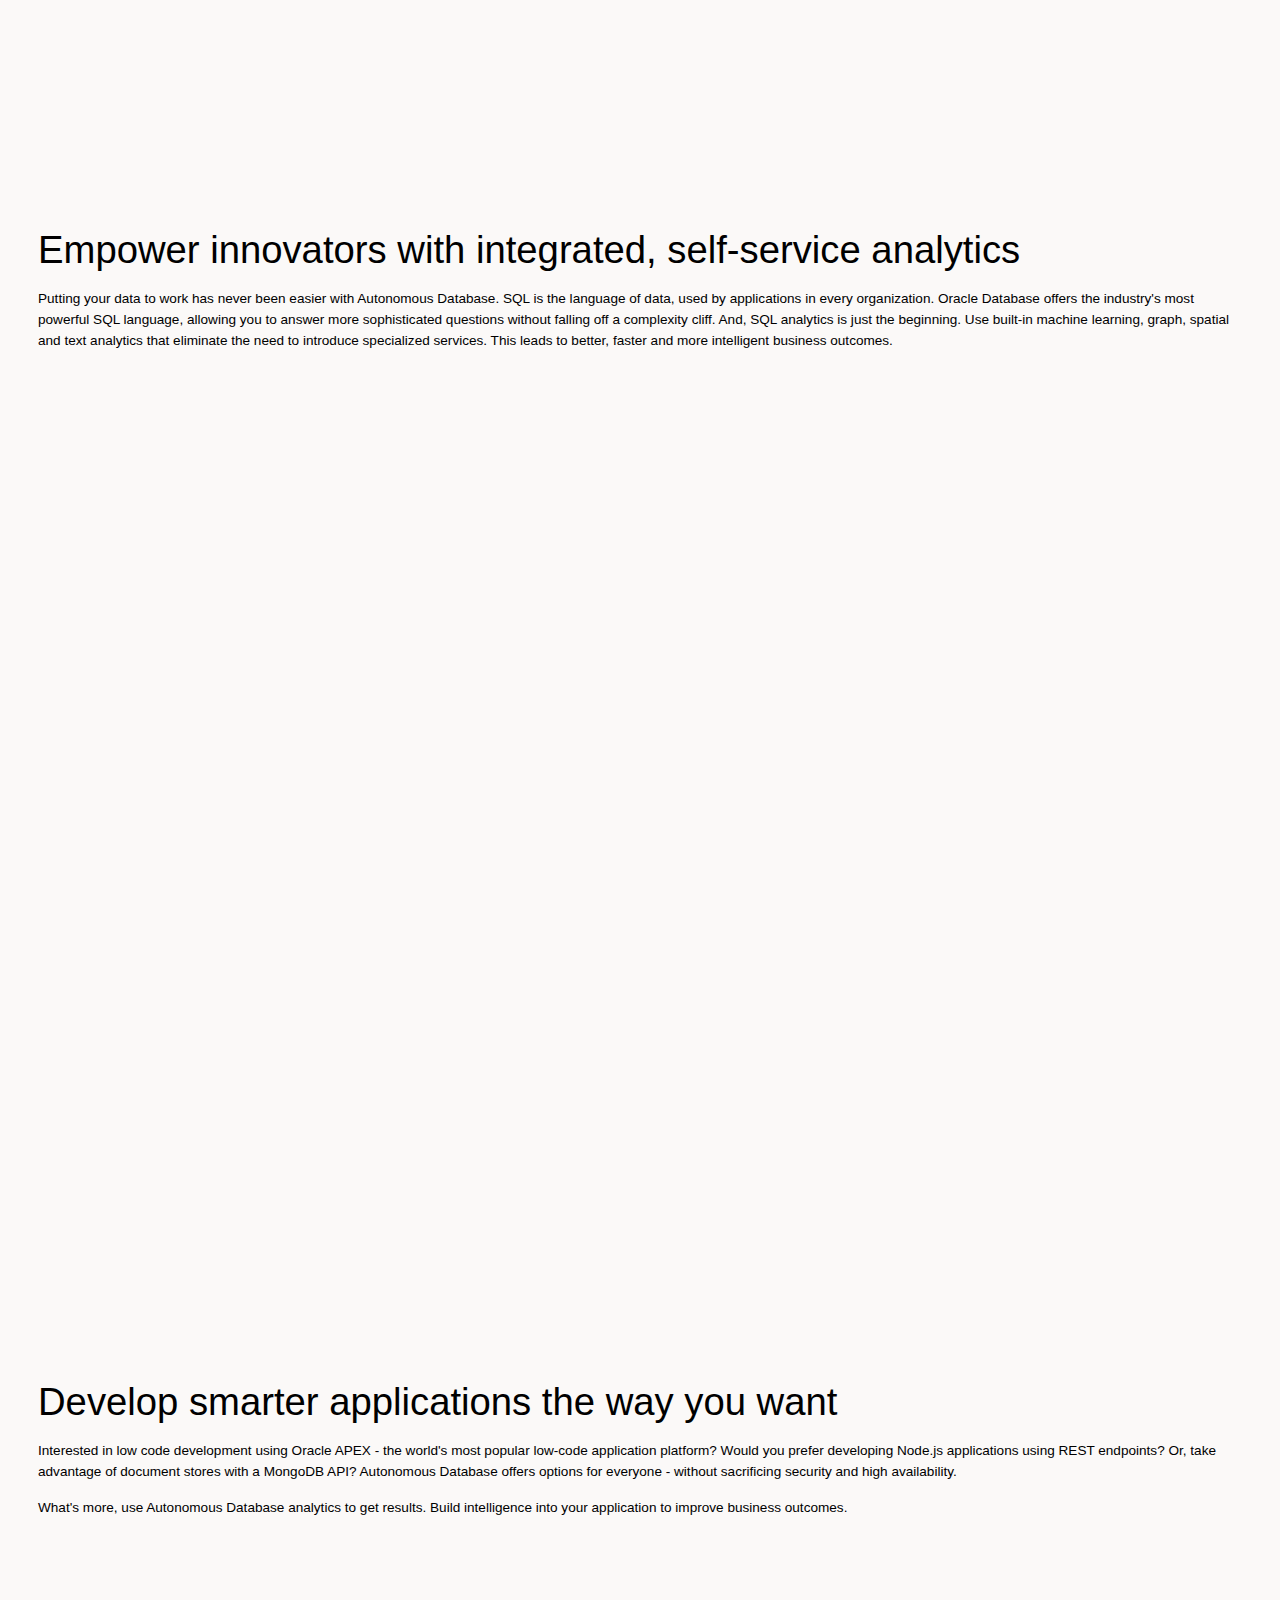
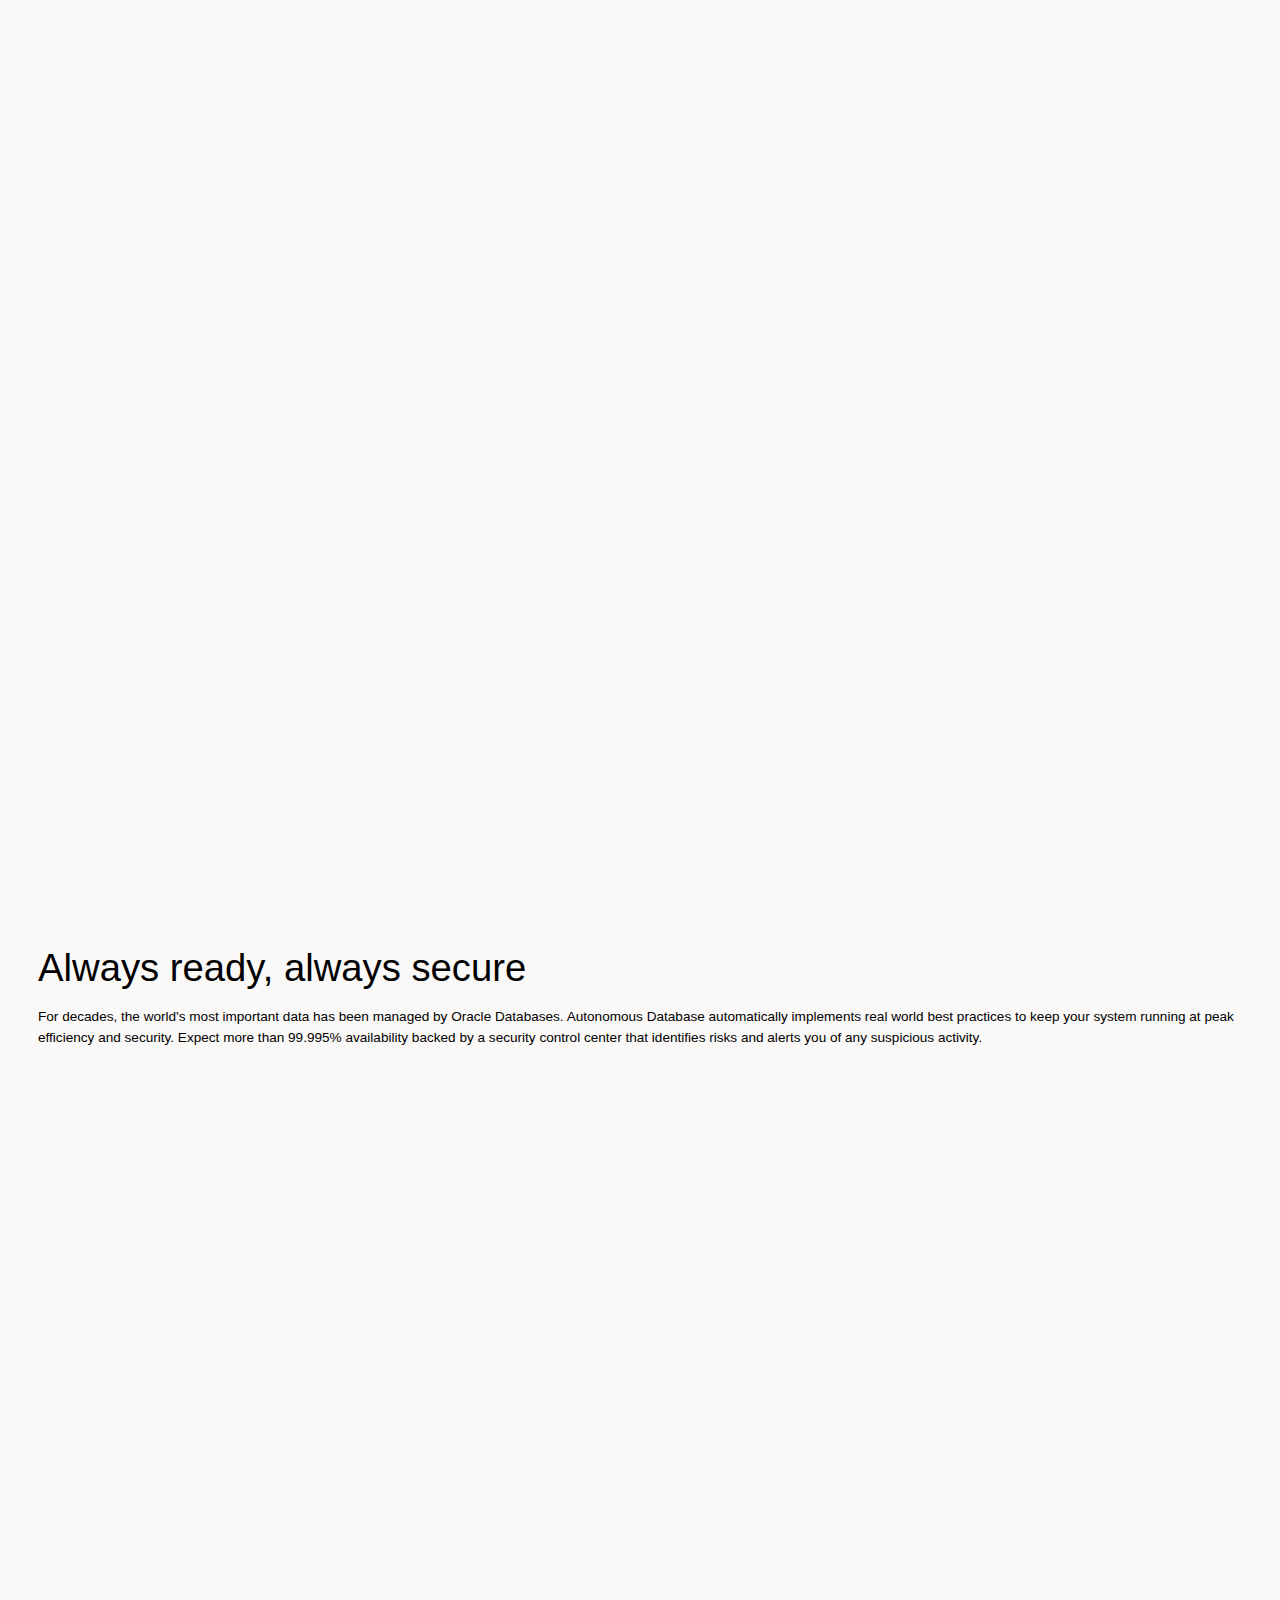
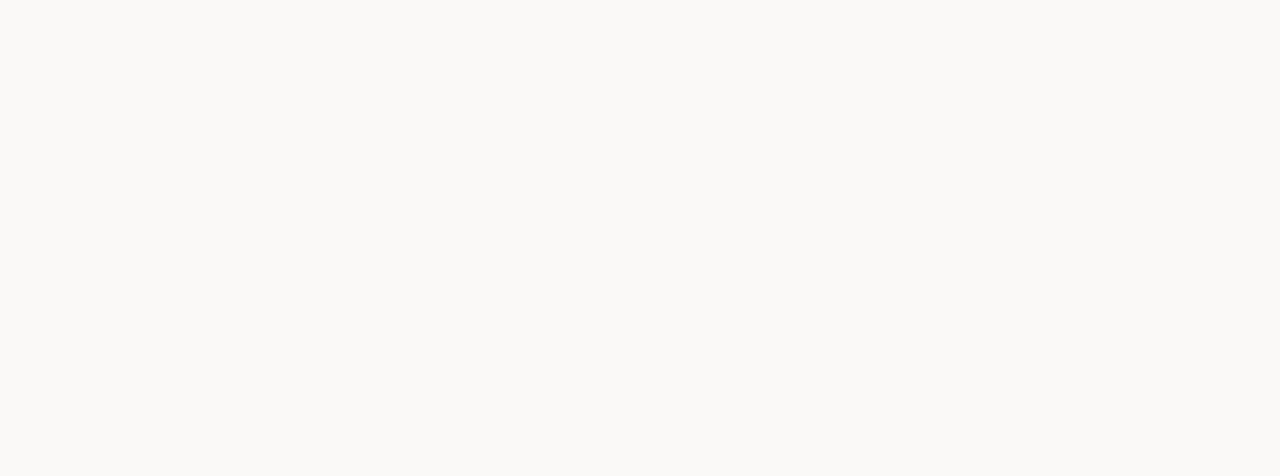
==== commit 0afb6a76: "updates" ====
--- a/debug.html
+++ b/debug.html
@@ -1,28 +1,29 @@
+<!DOCTYPE html>
 <!DOCTYPE html>
 <html lang="en-US" class="no-js">
+
 <head>
 
-	<title>OCOM</title>
+	<title>Do More with Oracle Autonomous Database</title>
 
 	<!-- BEGIN OCOM CSS/JS -->
 	<script>
 		!function(){
 			var d=document.documentElement;d.className=d.className.replace(/no-js/,'js');
-			if(document.location.href.indexOf('betamode=') > -1) document.write('<script src="/assets/js/ocom-betamode.js"><\/script>');
+			if(document.location.href.indexOf('betamode=') > -1) document.write('<script src="asset/web/js/ocom-betamode.js"><\/script>');
 		}();
 	</script>
-
-	<link data-wscss href="/asset/web/css/ocom-v1-base.css" rel="stylesheet">
-	<link data-wscss href="/asset/web/css/ocom-v1-styles.css" rel="preload" as="style" onload="this.rel='stylesheet'" onerror="this.rel='stylesheet'">
+	<link data-wscss href="asset/web/css/ocom-v1-base.css" rel="stylesheet">
+	<link data-wscss href="asset/web/css/ocom-v1-styles.css" rel="preload" as="style" onload="this.rel='stylesheet'" onerror="this.rel='stylesheet'">
 
 	<noscript>
-		<link href="/asset/web/css/ocom-v1-styles.css" rel="stylesheet">
+		<link href="asset/web/css/ocom-v1-styles.css" rel="stylesheet">
 	</noscript>
 
-	<link data-wsjs data-reqjq href="/asset/web/js/ocom-v1-base.js" rel="preload" as="script">
-	<link data-wsjs data-reqjq href="/asset/web/js/ocom-v1-lib.js" rel="preload" as="script">
-
-	<script data-wsjs src="/asset/web/js/jquery-min.js" async onload="$('head link[data-reqjq][rel=preload]').each(function(){var a=document.createElement('script');a.async=false;a.src=$(this).attr('href');this.parentNode.insertBefore(a, this);});$(function(){$('script[data-reqjq][data-src]').each(function(){this.async=true;this.src=$(this).data('src');});});"></script>
+	<link data-wsjs data-reqjq href="asset/web/js/ocom-v1-base.js" rel="preload" as="script">
+	<link data-wsjs data-reqjq href="asset/web/js/ocom-v1-lib.js" rel="preload" as="script">
+
+	<script data-wsjs src="asset/web/js/jquery-min.js" async onload="$('head link[data-reqjq][rel=preload]').each(function(){var a=document.createElement('script');a.async=false;a.src=$(this).attr('href');this.parentNode.insertBefore(a, this);});$(function(){$('script[data-reqjq][data-src]').each(function(){this.async=true;this.src=$(this).data('src');});});"></script>
 
 	<!-- END OCOM CSS/JS -->
 
@@ -55,6 +56,7 @@
 	#u30skip2,#u30skip2content{transform:translateY(-100%);position:fixed}
 	.rtl #u30{direction:rtl}
 </style>
+
 
 <section id="u30" class="u30 u30v3 pause" data-trackas="header">
 
@@ -186,7 +188,7 @@
 						<li><a href="https://profile.oracle.com/myprofile/account/create-account.jspx" data-lbl="profile:create-account" class="u30lightcta">Create an Account</a></li>
 					</ul>
 					<ul class="u30l-in">
-						<li><a href="/us/corporate/contact/about-your-account-070507.html" data-lbl="help">Help</a></li>
+						<li><a href="https://www.oracle.com/corporate/contact/help.html" data-lbl="help">Help</a></li>
 						<li><a href="javascript:sso_sign_out();" id="u30pfile-sout" data-lbl="signout">Sign Out</a></li>
 					</ul>
 
@@ -197,7 +199,7 @@
 				<a href="https://www.oracle.com/corporate/contact/" data-lbl="contact-us" title="Contact Sales"><span>Contact Sales</span></a>
 			</div>
 
-			<a href="/redwood/template-sample/redwood-menucontent-global.html" id="u30ham" role="button" aria-expanded="false" aria-haspopup="true" aria-controls="u30navw1">
+			<a href="https://webstandards.oraclecorp.com/redwood/template-sample/redwood-menucontent-global.html" id="u30ham" role="button" aria-expanded="false" aria-haspopup="true" aria-controls="u30navw1">
 				<svg xmlns="http://www.w3.org/2000/svg" width="24" height="24" viewBox="0 0 24 24">
 					<title>Menu</title>
 					<path d="M16,4 L2,4" class="p1"></path>
@@ -287,139 +289,41 @@
 	</script>
 
 </section>
-<!-- /U30v3 --><!-- U03v5 -->
-<nav class="u03 u03v5 u03bttns" data-trackas="breadcrumb" data-ocomid="u03" data-a11y="true">
+
+<!-- /CH11v0 --><!-- U03v5 -->
+<nav class="u03 u03v5" data-trackas="breadcrumb" data-ocomid="u03" data-a11y="true">
 	<div class="cwidth">
 		<div class="u03w1">
 
 			<ul>
-			<li><a href="placeholder.html">Lorem</a></li>
-			<li><a href="placeholder.html">Ipsum</a></li>
-			<li><a href="placeholder.html">Enterpiso Loremesto</a></li>
+			<li><a href="https://www.oracle.com/database/">Database</a></li>
+			<li><a href="https://www.oracle.com/autonomous-database/">Autonomous Database</a></li>
 			</ul>
-
-			<h1>Oracle Ipsum Hayden ERP IpsumOracle Hayden</h1>
-
-		</div>
-
-		<div class="u03w2">
-			<div class="obttns">
-				<div>
-					<a href="placeholder.html">Lorem Button One</a>
-				</div>
-			</div>
 		</div>
 
 	</div>
 </nav>
-<!-- /U03v5 --><!-- CT12v0 -->
-<nav class="ct12 ct12v0" data-moretxt="More Navigation" data-ocomid="ct12" data-trackas="ct12" aria-label="Secondary">
-	<div class="ct12w1 cwidth">
-		<div class="ct12w2">
-			<ul>
-				<li>
-					<div>
-						<a href="placeholder.html">Overview</a>
-					</div>
-				</li>
-				<li>
-					<div>
-						<a href="placeholder.html">Cloud Lorem Ipsum Dolor</a>
-					</div>
-				</li>
-				<li class="ct12current">
-					<div>
-						<span>Products</span>
-						<span class="ct12w6">
-							<ul>
-								<li><span><a href="placeholder.html">Placeholder 1</a></span></li>
-								<li><span><a href="placeholder.html">Placeholder 2</a></span></li>
-								<li><span><a href="placeholder.html">Placeholder 3</a></span></li>
-							</ul>
-						</span>
-					</div>
-				</li>
-				<li>
-					<div>
-						<span>Solutions</span>
-						<span class="ct12w6">
-							<ul>
-								<li><span><a href="placeholder.html">Placeholder 4</a></span></li>
-								<li><span><a href="placeholder.html">Placeholder 5</a></span></li>
-								<li><span><a href="placeholder.html">Placeholder 6</a></span></li>
-							</ul>
-						</span>
-					</div>
-				</li>
-				<li>
-					<div>
-						<span>Resources</span>
-						<span class="ct12w6">
-							<ul>
-								<li><span><a href="placeholder.html">Placeholder 7</a></span></li>
-								<li><span><a href="placeholder.html">Placeholder 9</a></span></li>
-							</ul>
-						</span>
-					</div>
-				</li>
-				<li>
-					<div>
-						<span>Animatronic Heliothope</span>
-						<span class="ct12w6">
-							<ul>
-								<li><span><a href="placeholder.html">Placeholder 7</a></span></li>
-								<li><span><a href="placeholder.html">Placeholder 9</a></span></li>
-							</ul>
-						</span>
-					</div>
-				</li>
-			</ul>
-		</div>
-		<div class="ct12w4">
-			<div class="obttns">
-				<div class="obttn4">
-					<a href="placeholder.html"><span>Lorem</span></a>
-				</div>
-			</div>
-		</div>
-	</div>
-</nav>
-<!-- /CT12v0 --><!-- CC04v0 -->
-<div class="cc04 cc04v0 cb71carousel" data-ocomid="cc04"  data-a11y="true">
-	<div class="o-crsl col1" data-slideautoplay="6">
+
+<!-- /CT12v0 --><!-- CH13v3 -->
+<!-- Hero -->
+<section class="ch13 ch13v3 txtlight bgimg cpad" data-trackas="ch13" data-ocomid="ch13">
+	
+	<div class="ch13bg" style="background-image:url(/asset/images/ch13-bgfpo-02.jpeg);"></div>
+	
+
+	<div class="o-crsl col1" data-slideautoplay="6" data-ocomid="ocrsl">
 		<div class="crsl-slider">
 
-			<div class="col-item cc04dark">
-				<div class="col-item-w1">
-
-					<!-- CB71v3 -->
-					<section class="cb71 cb71v3 cpad" data-trackas="cb71" data-ocomid="cb71">
-					<div class="cb71w1 cwidth">
-						<div class="cb71w2">
-							<div class="cb71w3">
-
+			<div class="col-item">
+				<div class="ch13w1 cwidth">
+					<div class="col-framework col2 col-justified col-gutters">
+						<div class="col-w1">
+							<div class="col-item">
 								<div class="col-item-w1">
-									<h2>Do More with Autonomous Database</h2>
-									<p>Lorem ipsum dolor sit amet, consectetur adipisicing elit sed do eiusmod
-									tempor incididunt ut labore et dolore magna aliqua. Ut enim ad minim veniam,
-									quis nostrud exercitation ullamco laboris nisi ut aliquip ex ea commodo
-									consequat. Duis aute irure dolor in reprehenderit in voluptate velit esse
-									cillum dolore eu fugiat nulla pariatur.</p>
-									<div class="ch13w2">
-										<div class="ch13w3">
-											<div class="ch13w5">
-												<div class="icn-img icn-circle icn-large-quote bgslate" aria-hidden="true">&nbsp;</div>
-											</div>
-										</div>
-										<div class="ch13w4">
-											<p>“Lorem ipsum dolor sit amet dolor adipiscing elit. Cras luctus erat nec volutpat consequat.”</p>
-											<div class="ch13w6">
-												&mdash; Payscout CEO Lorem Ipsum Dolor Sit Amet
-											</div>
-										</div>
-									</div>
-									<p>Lorem ipsum dolor sit amet, consectetur adipisicing elit, sed do eiusmod
-									tempor incididunt ut labore et dolore magna aliqua.</p>
+									<h2>Do more with Oracle Autonomous Database</h2>
+									<p>Oracle Autonomous Database is not just a database. It's a complete, self-service data management platform that enables 
+										you to focus on innovating and gaining insights from all your data. And, you can sleep well at night with the confidence that your data is always safe
+										and available.</p>
 								</div>
 							</div>
 							<div class="col-item">
@@ -427,605 +331,356 @@
 									<div class="ytembed ytvideo ytthumbnail" data-ytid="BbfOS2xgN7Q" aria-label="Oracle Autonomous Database: Revolutionizing Data Management video"></div>
 								</div>
 							</div>
-
-							</div>
-
 						</div>
-					</div>
-					</section>
-<!-- /CB71v3 -->
-
-				</div>
-			</div>
-
-			<div class="col-item cc04dark">
-				<div class="col-item-w1">
-
-					<!-- CB71v0 -->
-<section class="cb71 cb71v0 cpad" data-trackas="cb71" data-ocomid="cb71">
-	<div class="cb71w1 cwidth">
-		<div class="cb71w2">
-			<div class="cb71w3">
-				<div class="eyebrow">Lorem</div>
-				<h2>Ipsum dolor sit amet consectetur</h2>
-
-				<p>Curabitur hendrerit diam metus, vel dictum sapien auctor eget. Integer a eros laoreet, ullamcorper leo et, pharetra lectus. Morbi at elit at nisi aliquet vulputate. Ut quis facilisis leo. Aliquam vel mi a tortor ultricies gravida quis sed tellus. Vivamus dapibus, est quis vestibulum aliquam.</p>
-
-				<div class="obttns"><div><a href="placeholder.html">Lorem ipsum dolor</a></div></div>
-
-			</div>
-			<div class="cb71w5">
-				<a href="placeholder.html">
-					<img src="/assets/images/cb71/cb71-fpo-1.jpg" alt="">
-				</a>
-			</div>
-		</div>
-	</div>
-</section>
-<!-- /CB71v0 -->
-
-				</div>
-			</div>
-
-			<div class="col-item cc04dark">
-				<div class="col-item-w1">
-
-					<!-- CB71v1 -->
-<section class="cb71 cb71v1 cpad" data-ocomid="cb71">
-	<div class="cb71w1 cwidth">
-		<div class="cb71w2">
-			<div class="cb71w3">
-				<h2>Lorem ipsum dolor sit amet consectetur adipiscing elit</h2>
-				<p>Curabitur hendrerit diam metus, vel dictum sapien auctor eget. Integer a eros laoreet, ullamcorper leo et, pharetra lectus. Morbi at elit at nisi aliquet vulputate. Ut quis facilisis leo. Aliquam vel mi a tortor ultricies gravida quis sed tellus. Vivamus dapibus, est quis vestibulum aliquam.</p>
-			</div>
-			<div class="cb71w5">
-					<a href="placeholder.html">
-						<img src="/assets/images/cb71/cb71-fpo-2.jpg" alt="">
-					</a>
-					<div class="cb71w6">
-						<div class="obttns">
-							<div><a href="placeholder.html">Lorem ipsum dolor</a> </div>
-						</div>
-					</div>
-			</div>
-		</div>
-	</div>
-</section>
-<!-- /CB71v1 -->
-
-				</div>
-			</div>
-
-		</div>
-	</div>
-</div>
-<!-- /CC04v0 --><!-- CB96v0 -->
-<section class="cb96 cb96v0 cpad" data-trackas="cb96" data-ocomid="cb96">
-	<div class="cb96w1 cwidth">
-
-		<header>
-			<h2>Explore Automomous Data Warehouse Lipsum</h2>
-		</header>
-
-		<div class="col-framework col4 col-altbreak col-gutters col-justified inview">
-			<div class="col-w1">
-
-				<div class="col-item">
-					<div class="col-item-w1">
-						<h3 class="icn-img icn-university fill-white">Learn</h3>
-					</div>
-					<div class="col-item-w2">
-						<p>At vero eos et accusamus et iusto duci odio dignissimos ducimus qui eos et blanditiis praesentium. Inventore.</p>
-						<p><a class="cta-lnk o1" href="placeholder.html">ADW Tutorial</a></p>
-					</div>
-				</div>
-
-				<div class="col-item">
-					<div class="col-item-w1">
-					 	<h3 class="icn-img icn-finance-chart fill-white">Compare</h3>
-					 </div>
-					<div class="col-item-w2">
-					 	<p>At vero eos et accusamus et iusto duci odio dignissimos ducimus qui eos et blanditiis praesentium. Inventore.</p>
-					 	<p><a class="cta-lnk o1" href="placeholder.html">TCO Calculator</a></p>
-					</div>
-				</div>
-
-				<div class="col-item">
-					<div class="col-item-w1">
-						<h3 class="icn-img icn-analytics fill-white">Try</h3>
-					</div>
-					<div class="col-item-w2">
-						<p>At vero eos et accusamus et iusto duci odio dignissimos ducimus qui eos et blanditiis praesentium. Inventore.</p>
-						<p><a class="cta-lnk o1" href="placeholder.html">Free Trials</a></p>
-					</div>
-				</div>
-
-				<div class="col-item">
-					<div class="col-item-w1">
-						<h3 class="icn-img icn-autonomous-db fill-white">Buy</h3>
-					</div>
-					<div class="col-item-w2">
-						<p>At vero eos et accusamus et iusto duci odio dignissimos ducimus qui eos et blanditiis praesentium. Inventore.</p>
-						<p><a class="cta-lnk o1" href="placeholder.html">Chat with a Sales Specialist</a></p>
-					</div>
-				</div>
-
-			</div>
-		</div>
-
-	</div>
-</section>
-<!-- /CB96v0 --><!-- CB79v0 -->
-<section class="cb79 cb79v0 cpad bgvlightgrey" data-ocomid="cb79">
-	<div class="cb79w1 cwidth">
-
-		<div class="cb79w2">
-			<div class="eyebrow">Power and Flexibility</div>
-			<h2>Benefits to Your Business</h2>
-			<p>Combines the flexibility in ullamcorper elit ultrices at. Morbi aliquet malesuada leo eu tristique. Duis et mi erat.</p>
-		</div>
-
-		<div class="col-framework col3 col-multi col-justified col-gutters">
-			<div class="col-w1">
-
-				<div class="col-item">
-					<div class="col-item-w1">
-						<div class="cb79w3" aria-hidden="true"><img src="/assets/images/obic-icons/obic-business-online-finance.svg" alt=""></div>
-						<h3>Easy</h3>
-						<p>Duis condimentum porta libero sed vulputate. Etiam bibendum finibus leo, eget ultrices dui ultricies eget. In orci diam, congue fermentum erat sed, lobortis fringilla dui. Phasellus fringilla tempor ex at congue.</p>
-						<ul class="cta-list">
-							<li><a href="placeholder.html">IPAPER: Oracle Autonomous Data Warehouse Cloud (PDF)</a></li>
-							<li><a href="?bcid=5276042718001" rel="vbox" role="button" aria-label="Lorem Ipsum video">VIDEO: Oracle Data Managment Cloud -  Better Insights for Business (5:57)</a></li>
-							<li><a href="placeholder.html">Technical Details</a></li>
-						</ul>
-					</div>
-				</div>
-
-				<div class="col-item">
-					<div class="col-item-w1">
-						<div class="cb79w3" aria-hidden="true"><img src="/assets/images/obic-icons/obic-industries-healthcare-pulse.svg" alt=""></div>
-						<h3>Fast</h3>
-						<p>Nullam justo purus, posuere et mollis non, tempor sed massa. Quisque pellentesque auctor metus, vitae venenatis diam fringilla vel. Suspendisse in dolor eu orci tempor rhoncus imperdiet ut neque.</p>
-						<ul class="cta-list">
-							<li><a href="?bcid=5276042718001" rel="vbox" role="button" aria-label="Lorem Ipsum video">VIDEO: Larry Ellison Demonstrates How AWS is 5x to 13x more expensive (17:25)</a></li>
-							<li><a href="placeholder.html">COMPETITIVE SOLUTION BREIF: Oracle Versus  Commodity Cloud Vendors (PDF)</a></li>
-						</ul>
-					</div>
-				</div>
-
-				<div class="col-item">
-					<div class="col-item-w1">
-						<div class="cb79w3" aria-hidden="true"><img src="/assets/images/obic-icons/obic-industries-academics.svg" alt=""></div>
-						<h3>Elastic</h3>
-						<p>Mauris fringilla quam elementum, pretium ipsum sit amet, mattis risus. Etiam pellentesque nisl sed odio mattis lobortis. Proin ac consectetur arcu. Suspendisse at consequat purus, eu tincidunt nulla.</p>
-						<ul class="cta-list">
-							<li><a href="placeholder.html">WHITE PAPER: Oracle Autonomous Database Strategy (PDF)</a></li>
-							<li><a href="placeholder.html">EBOOK: Oracle Autonomous Data Warehouse Cloud (PDF)</a></li>
-						</ul>
-					</div>
-				</div>
-
-			</div>
-		</div>
-
-
-	</div>
-</section>
-<!-- /CB79v0 --><!-- CW67v0 -->
-<section class="cw67 cw67v0 cpad"
-	data-trackas="cw67"
-	data-ocomid="cw67">
-
-	<header class="cwidth center-text">
-		<div class="eyebrow">ERP Successes</div>
-		<h2>ERP Cloud Customer Stories</h2>
-	</header>
-
-	<div class="cwidth">
-		<div class="col-framework col4 col-gutters">
-			<div class="col-w1">
-
-				<div class="col-item">
-					<div class="cw67w1">
-
-						<div class="cw67w2">
-							<div class="col-item-w1">
-								<img src="/assets/images/cw67/cw67-fpo-01.jpg" alt="">
-							</div>
-							<div class="col-item-w2">
-								<h3 class="sub2">Lorem ipsum dolor sit amet, consectetur adipiscing elit, sed do eiusmod tempor incididunt ut labore et</h3>
-							</div>
-							<div class="col-item-w3">
-								<div class="icn-img icn-arrow">&nbsp;</div>
-							</div>
-						</div>
-
-						<div class="cw67w3">
-							<div class="col-item-w1"></div>
-							<div class="col-item-w2">
-								<blockquote class="oquotes">
-									Labore minim proident amet occaecat deserunt officia fugiat et proident quis eiusmod culpa reprehenderit. In proident sit laboris irure labore aliqua excepteur labore labore qui.
-								</blockquote>
-								<cite>Minim Laboris, Director, Shree Cement</cite>
-							</div>
-							<div class="col-item-w3">
-								<div class="obttns">
-									<div class="obttn7">
-										<a href="placeholder.html">Amet laboris fugiat</a>
+					</div>	
+				</div>
+				<div class="col-item-w2"><p><br/></p></div>
+			</div>
+			
+			<div class="col-item">
+				<div class="ch13w1 cwidth">
+					<div class="col-framework col2 col-justified col-gutters">
+						<div class="col-w1">
+							<div class="col-item">
+								<div class="col-item-w1">
+									<h2>See how to put all your data to work</h2>
+									<p>Say goodbye to data silos and specialized engines that complicate your life. See for yourself how Oracle Autonomous Database helps you 
+										achieve the best business outcomes by simplifying your data platform. 
+									</p>
+									<div class="ch13w4">
+										<p>
+											<ul class="obullets">
+												<li>Integrate any data from anywhere</li>
+												<li>Empower innovators with integrated, self-service analytics</li>
+												<li>Develop smarter applications the way you want
+												</li>
+												<li>Take advantage of a platform that is always ready, always secure</li>
+
+											</ul>
+										</p>
 									</div>
 								</div>
 							</div>
-						</div>
-
-					</div>
-				</div>
-
-				<div class="col-item">
-					<div class="cw67w1">
-
-						<div class="cw67w2">
-							<div class="col-item-w1">
-								<img src="/assets/images/cw67/cw67-fpo-02.jpg" alt="">
-							</div>
-							<div class="col-item-w2">
-								<h3 class="sub2">Ut sit ut aliquip magna veniam amet non aute dolore in laborum elit est irure est irure</h3>
-							</div>
-							<div class="col-item-w3">
-								<div class="icn-img icn-vidplay">&nbsp;</div>
-							</div>
-						</div>
-
-						<div class="cw67w3">
-							<div class="col-item-w1"><h4>DB Schenker</h4></div>
-							<div class="col-item-w2">
-								<p>
-									Oracle Financials Cloud Service gave our startup company the benefits of a modern financial system without the big upfront infrastructure investment that is usually needed for ERP implementation.
-								</p>
-							</div>
-							<div class="col-item-w3">
-								<div class="obttns">
-									<div class="obttn7">
-										<a href="?bcid=5669025861001" rel="vbox" role="button" aria-label="Lorem Ipsum video" class="icn-vidplay">Ea aliqua</a>
-									</div>
+							<div class="col-item">
+								<div class="col-item-w1">
+									<img class="cb123img1" src="/asset/images/you-got-this.png" alt="">
 								</div>
 							</div>
 						</div>
-
-					</div>
-				</div>
-
-				<div class="col-item">
-					<div class="cw67w1">
-
-						<div class="cw67w2">
-							<div class="col-item-w1">
-								<img src="/assets/images/cw67/cw67-fpo-03.jpg" alt="">
+					</div>	
+				</div>
+			</div>
+
+			<div class="col-item">
+				<div class="ch13w1 cwidth">
+					<div class="col-framework col2 col-justified col-gutters">
+						<div class="col-w1">
+							<div class="col-item">
+								<div class="col-item-w1">
+									<h2>Introducing Oracle MovieStream</h2>
+									<p>Oracle MovieStream is a fictitious moviestreaming service. The company's goal is to delight its customers.
+										MovieStream is in a competitive market - customers will go to a competitor if they can’t find the right product within a few clicks. 
+										They need to ieep and grow its base. Of course, there’s a limited marketing budget and need to prioritize special offers.										
+									</p>
+									<p>See how MovieStream uses the Oracle Autonomous Database platform to achieve its goals. Learn how MovieStream:
+										<ul class="obullets">											
+											<li>Uses analytics to produce better outcomes</li>
+											<li>Provides analysts with self-service capabilities</li>
+											<li>Keeps its platform always on and always secure</li>											
+										</ul>
+									</p>
+								</div>
 							</div>
-							<div class="col-item-w2">
-								<h3 class="sub2">Reprehenderit proident duis occaecat dolor officia sed enim consectetur</h3>
-						</div>
-							<div class="col-item-w3">
-								<div class="icn-img icn-vidplay">&nbsp;</div>
-							</div>
-						</div>
-
-						<div class="cw67w3">
-							<div class="col-item-w1"><h4>Lloyds Bank</h4></div>
-							<div class="col-item-w2">
-								<p>
-									Veniam occaecat cupidatat laboris amet nisi eiusmod ad aute culpa proident cillum culpa velit eu esse qui labore. Id labore non in dolore tempor elit amet veniam dolor amet eiusmod dolore.
-								</p>
-							</div>
-							<div class="col-item-w3">
-								<div class="obttns">
-									<div class="obttn7">
-										<a href="?bcid=5688739324001" rel="vbox" role="button" aria-label="Lorem Ipsum video" class="icn-vidplay">Watch the video</a>
-									</div>
+
+							<div class="col-item">
+								<div class="col-item-w1">
+									<div class="ytembed ytvideo ytthumbnail" data-ytid="c97bex3ErS4" aria-label="Oracle Autonomous Database: Deliver intelligent applications"></div>
 								</div>
 							</div>
 						</div>
-
-					</div>
-				</div>
-
-				<div class="col-item">
-					<div class="cw67w1">
-
-						<div class="cw67w2">
-							<div class="col-item-w1">
-								<img src="/assets/images/cw67/cw67-fpo-04.jpg" alt="">
-							</div>
-							<div class="col-item-w2">
-								<h3 class="sub2">Amet nisi nostrud quis ut commodo sit occaecat excepteur mollit v
-									eniam adipisicing enim ullamco sed sint eu voluptate proident</h3>
-							</div>
-							<div class="col-item-w3">
-								<div class="icn-img icn-arrow">&nbsp;</div>
-							</div>
-						</div>
-
-						<div class="cw67w3">
-							<div class="col-item-w1"></div>
-							<div class="col-item-w2">
-								<blockquote class="oquotes">
-									Oracle Financials Cloud Service gave our startup company the benefits of a modern financial system without the big upfront infrastructure investment that is usually needed for ERP implementation.
-								</blockquote>
-								<cite>Proident Officia, Director, Dubai Airports</cite>
-							</div>
-							<div class="col-item-w3">
-								<div class="obttns">
-									<div class="obttn7">
-										<a href="placeholder.html">Read the story</a>
-									</div>
-								</div>
-							</div>
-						</div>
-
-					</div>
-				</div>
-			</div>
-		</div>
-
-		<div class="cw67w1">
-			<div class="obttns">
-				<div>
-					<a href="placeholder.html">See all Lorem Ipsum</a>
-				</div>
-			</div>
-		</div>
-
-	</div>
+					</div>	
+				</div>
+			</div>
+
+		</div>
+	</div>
+
+
 </section>
-<!-- /CW67v0 --><!-- CW58v1 -->
-<section class="cw58 cw58v1 cpad bgvlightgrey" data-trackas="cw58">
-
-	<div class="cw58w0 cwidth">
-
-		<div class="o-crsl col3">
-
-			<header class="center-text">
-				<div class="eyebrow">New to ERP?</div>
-				<h2>ERP Learning Library</h2>
-			</header>
-
-			<div class="cw58w1 crsl-slider col-gutters" data-dots="false">
-
-				<div class="cw58w2 col-item">
-					<div class="col-item-w1">
-						<img data-lazy="/assets/images/cw58/cw58-fpo-04.jpg" alt="">
-					</div>
-					<div class="cw58w3 col-item-w2 border-green">
-						<h3 id="featuredHeading1">What is ERP?</h3>
-						<p>Lorem ipsum cupidatat irure esse. Id deserunt aliquip exercitation amet do.</p>
-						<div class="sharelink icn-share"><a class="sharewidget topshare" href="#" data-url="placeholder.html" role="button" aria-expanded="false" aria-describedby="featuredHeading1">Share this</a></div>
-					</div>
-					<div class="cw58w4 col-item-w3">
-						<div class="obttns">
-							<div class="obttn4">
-								<a class="icn-vidplay" title="OpenWorld Opening Keynote" rel="brightcoveLightBox" href="//oracle.com/ocom/groups/systemobject/@mktg_admin/documents/webcontent/videoplayer-ocom.html?bctid=6087202381001&playerType=single-social&size=w01&shareUrl=http://www.oracle.com" aria-describedby="featuredHeading1">Watch the video</a>
-							</div>
-						</div>
-					</div>
-				</div>
-
-				<div class="cw58w2 col-item">
-					<div class="col-item-w1">
-						<img data-lazy="/assets/images/cw58/cw58-fpo-03.jpg" alt="">
-					</div>
-					<div class="cw58w3 col-item-w2 border-darkblue">
-						<h3 id="featuredHeading2">Complete Guide to Modern ERP</h3>
-						<p>Et labore laboris minim. Lorem ipsum minim eiusmod. Mollit minim sunt dolor laboris elit proident sit dolore adipisicing.</p>
-						<div class="sharelink icn-share"><a class="sharewidget topshare" href="#" data-url="placeholder.html" aria-describedby="featuredHeading2">Share this</a></div>
-					</div>
-					<div class="cw58w4 col-item-w3">
-						<div class="obttns">
-							<div class="obttn4">
-								<a href="placeholder-best-practices.html" aria-describedby="featuredHeading2">Read more</a>
-							</div>
-						</div>
-					</div>
-				</div>
-
-				<div class="cw58w2 col-item">
-					<div class="col-item-w1">
-						<img data-lazy="/assets/images/cw58/cw58-fpo-05.jpg" alt="">
-					</div>
-					<div class="cw58w3 col-item-w2 border-burgundy">
-						<h3 id="featuredHeading3">Compare Oracle ERP Cloud to Competitors</h3>
-						<p>Deserunt mollit dolore voluptate mollit dolore sit elit culpa adipisicing.</p>
-						<div class="sharelink icn-share"><a class="sharewidget topshare" href="#" data-url="placeholder.html" aria-describedby="featuredHeading3">Share this</a></div>
-					</div>
-					<div class="cw58w4 col-item-w3">
-						<div class="obttns">
-							<div class="obttn4">
-								<a href="placeholder-compare-oracle.html" aria-describedby="featuredHeading3">Comparison table</a>
-							</div>
-						</div>
-					</div>
-				</div>
-
-				<div class="cw58w2 col-item">
-					<div class="col-item-w1">
-						<img data-lazy="/assets/images/cw58/cw58-fpo-01.jpg" alt="">
-					</div>
-					<div class="cw58w3 col-item-w2 border-darkgreen">
-						<h3 id="featuredHeading4">Lorem Ipsum Velit</h3>
-						<p>Lorem ipsum occaecat labore in incididunt minim irure aliqua dolor in nisi laborum.</p>
-						<div class="sharelink icn-share"><a class="sharewidget topshare" href="#" data-url="placeholder.html" aria-describedby="featuredHeading4">Share this</a></div>
-					</div>
-					<div class="cw58w4 col-item-w3">
-						<div class="obttns">
-							<div class="obttn4">
-								<a href="placeholder-lorem-ipsum-velit.html" aria-describedby="featuredHeading4">Occaecat consectetur</a>
-							</div>
-						</div>
-					</div>
-				</div>
-
-				<div class="cw58w2 col-item">
-					<div class="col-item-w1">
-						<img data-lazy="/assets/images/cw58/cw58-fpo-02.jpg" alt="">
-					</div>
-					<div class="cw58w3 col-item-w2 border-blue">
-						<h3 id="featuredHeading5">Enim Nulla Nisi?</h3>
-						<p>Dolor exercitation minim reprehenderit sint duis enim cupidatat cillum id velit.</p>
-						<div class="sharelink icn-share"><a class="sharewidget topshare" href="#" data-url="placeholder.html" aria-describedby="featuredHeading5">Share this</a></div>
-					</div>
-					<div class="cw58w4 col-item-w3">
-						<div class="obttns">
-							<div class="obttn4">
-								<a href="placeholder-enim-nulla-nisi.html" aria-describedby="featuredHeading5">Ad aute quis</a>
-							</div>
-						</div>
-					</div>
-				</div>
-
-
-			</div>
-
-			<div class="obttns obttn-center">
-				<div class="obttn2 bttn-black">
-					<a href="placeholder-best-paractices.html">See more ERP resources</a>
-				</div>
-			</div>
-
-		</div>
-
+
+<!-- Begin videos-->
+<section class="cb101 cb101v0 cpad" data-trackas="cb101" data-ocomid="cb101">
+	<div class="cb101w1 cwidth">
+
+		<h2>Integrate any data from anywhere</h2>
+		<p>It's easy to integrate any data from anywhere. See how to spin up an Autonomous Database and then load or link to data from a 
+			variety of sources.
+		</p>
+
+		<div class="col-framework col4 col-gutters col-justified col-top">
+			<div class="col-w1">
+
+				<div class="col-item">
+					<div class="col-item-w1">
+						<div class="ytembed ytvideo ytthumbnail" data-ytid="H07UArQgduc" aria-label="Lorem Ipsum video"></div>
+					</div>
+					<div class="col-item-w2">
+						<h4>Create a database and take a tour</h4>
+						<p>It takes just a few clicks and about two minutes to create a complete data management platform of any size that supports any type of workload. 
+							Use your new database for departmental reporting, enterprise analytics or sophisticated transaction processing. Or anything in between!</p>
+						<div class="col-item-w3 obttns">
+							
+								<a href="https://apexapps.oracle.com/pls/apex/r/dbpm/livelabs/view-workshop?wid=928" target="blank">
+									Try it!
+								</a>
+							
+						</div>							
+					</div>
+				</div>
+
+				<div class="col-item">
+					<div class="col-item-w1">
+						<div class="ytembed ytvideo ytthumbnail" data-ytid="Gc3E4GTpyQM" aria-label="Integrate any data, anywhere"></div>
+					</div>
+					<div class="col-item-w2">
+						<h4>Create and load tables with no coding</h4>
+						<p>Data is stored in a variety of file types (CSV, JSON, Apache Parquet) in an Oracle Object Storage data lake. Create database tables and import that data without writing a single line of code. It's never been easier or more productive.</p>
+						<div class="col-item-w3 obttns">
+							
+								<a href="https://apexapps.oracle.com/pls/apex/r/dbpm/livelabs/view-workshop?wid=928" target="blank">
+									Try it!
+								</a>
+							
+						</div>							
+					</div>
+				</div>
+
+				<div class="col-item">
+					<div class="col-item-w1">
+						<div class="ytembed ytvideo ytthumbnail" data-ytid="Gc3E4GTpyQM" aria-label="Create and Load Autonomous Database tables with no code"></div>
+					</div>
+					<div class="col-item-w2">
+						<h4>Create and load tables with no coding</h4>
+						<p>Autonomous Database makes it easy for anyone to create tables and load those tables from object storage files. 
+							Check out how this is done with Data Studio.
+						</p>
+					</div>
+					<div class="col-item-w3">
+						<a href="placeholder.html" class="cta-lnk">Join the Conversation</a>
+					</div>
+				</div>
+			</div>
+		</div>
 	</div>
 </section>
-<!-- /CW58v1 --><!-- U10v3 -->
-<footer class="u10 u10v3 u10fl" data-trackas="footer">
-	<div class="u10w8 cwidth">
-		<div class="u10w9">
-			<div class="u10title">Get Started</div>
-		</div>
-		<div class="u10w1 u104up">
-			<div class="u10w2">
-				<a href="placeholder.html" target="_top">
-					<div class="u10w6 icn-img icn-chat">&nbsp;</div>
-					<span>Chat now</span>
-				</a>
-			</div>
-			<div class="u10w2">
-				<a href="placeholder.html" target="_top">
-					<div class="u10w6 icn-img icn-service">&nbsp;</div>
-					<span>Request a demo</span>
-				</a>
-			</div>
-			<div class="u10w2">
-				<a href="placeholder.html" target="_top">
-					<div class="u10w6 icn-img icn-software">&nbsp;</div>
-					<span>Get a free trial</span>
-				</a>
-			</div>
-			<div class="u10w2">
-				<a href="#share" class="sharewidget rightshare topshare" target="_top">
-					<div class="u10w6 icn-img icn-share">&nbsp;</div>
-					<span>Share this page</span>
-				</a>
-			</div>
-		</div>
-	</div>
-</footer>
-<!-- /U10v3 --><!-- U10v6 -->
-<footer id="u10" class="u10 u10v6" data-trackas="footer" type="redwood" data-ocomid="u10" data-a11y="true">
-	<nav class="u10w1" aria-label="Footer">
-		<div class="u10w2">
-			<div class="u10w3">
-				<div class="u10ttl" id="resourcesfor">Resources for</div>
-				<ul>
-					<li><a href="placeholder.html">Careers</a></li>
-					<li><a href="placeholder.html">Developers</a></li>
-					<li><a href="placeholder.html">Investors</a></li>
-					<li><a href="placeholder.html">Partners</a></li>
-					<li><a href="placeholder.html">Researchers</a></li>
-					<li><a href="placeholder.html">Students and Educators</a></li>
-				</ul>
-			</div>
-		</div>
-		<div class="u10w2">
-			<div class="u10w3">
-				<div class="u10ttl" id="whyoracle">Why Oracle</div>
-				<ul>
-					<li><a href="placeholder.html">Analyst Reports</a></li>
-					<li><a href="placeholder.html">Best cloud-based ERP</a></li>
-					<li><a href="placeholder.html">Cloud Economics</a></li>
-					<li><a href="placeholder.html">Corporate Responsibility</a></li>
-					<li><a href="placeholder.html">Diversity and Inclusion</a></li>
-					<li><a href="placeholder.html">Security Practices</a></li>
-				</ul>
-			</div>
-		</div>
-		<div class="u10w2">
-			<div class="u10w3">
-				<div class="u10ttl" id="learn">Learn</div>
-				<ul>
-					<li><a href="placeholder.html">What is cloud computing?</a></li>
-					<li><a href="placeholder.html">What is CRM?</a></li>
-					<li><a href="placeholder.html">What is Docker?</a></li>
-					<li><a href="placeholder.html">What is Kubernetes?</a></li>
-					<li><a href="placeholder.html">What is Python?</a></li>
-					<li><a href="placeholder.html">What is SaaS?</a></li>
-				</ul>
-			</div>
-		</div>
-		<div class="u10w2">
-			<div class="u10w3">
-				<div class="u10ttl" id="what'snew">What's New</div>
-				<ul>
-					<li><a href="placeholder.html">News</a></li>
-					<li><a href="placeholder.html">Oracle CloudWorld</a></li>
-					<li><a href="placeholder.html">Oracle Supports Ukraine</a></li>
-					<li><a href="placeholder.html">Oracle Red Bull Racing</a></li>
-					<li><a href="placeholder.html">Oracle Sustainability</a></li>
-					<li><a href="placeholder.html">Employee Experience Platform</a></li>
-				</ul>
-			</div>
-		</div>
-		<div class="u10w2">
-			<div class="u10w3">
-				<div class="u10ttl" id="contactus">Contact Us</div>
-				<ul>
-					<li><a href="tel:18006330738">US Sales: +1.800.633.0738</a></li>
-					<li><a href="placeholder.html">How can we help?</a></li>
-					<li><a href="placeholder.html">Subscribe to emails</a></li>
-					<li><a href="placeholder.html">Events</a></li>
-					<li><a href="placeholder.html">Blogs</a></li>
-					<li><a href="placeholder.html">Give feedback</a></li>
-				</ul>
-			</div>
-		</div>
-		<div class="u10w4">
-			<hr />
-		</div>
-	</nav>
-	<div class="u10w11">
-		<ul class="u10-cr">
-			<li class="u10mtool" id="u10cmenu"><a class="u10ticon u10regn" href="/redwood/template-sample/redwood-menucontent.html" data-lbl="menu">Country/Region</a></li>
-		</ul>
-		<nav class="u10w5 u10w10" aria-label="Site info">
-			<ul class="u10-links">
-				<li><a href="placeholder.html">&#169; 2022 Oracle</a></li>
-				<li><a data-lbl="privacy" href="/legal/privacy/">Privacy</a><span>/</span><a data-lbl="do-not-sell-my-info" href="/legal/privacy/privacy-policy.html#14">Do Not Sell My Info</a></li>
-				<li><a href="placeholder.html" data-lbl="cookie-preferences">Cookie Preferences</a></li>
-				<li><a href="placeholder.html" data-lbl="ad-choices">Ad Choices</a></li>
-				<li><a href="placeholder.html" data-lbl="careers">Careers</a></li>
-			</ul>
-		</nav>
-		<nav class="u10scl" aria-label="Social media links">
-			<ul class="scl-icons">
-				<li class="scl-facebook"><a href="/us/social-media/facebook/index.html" title="Oracle on Facebook"></a></li>
-				<li class="scl-twitter"><a href="/us/social-media/twitter/index.html" title="Follow Oracle on Twitter"></a></li>
-				<li class="scl-linkedin"><a href="/us/social-media/linkedin/index.html" title="Oracle on LinkedIn"></a></li>
-				<li class="scl-youtube"><a href="http://www.youtube.com/oracle/" title="Watch Oracle on YouTube"></a></li>
-			</ul>
-		</nav>
-	</div>
-</footer>
-<!-- /U10v6 -->
-
-		</div>
-	</body>
-</html>
-			
-			+
+<section class="cb101 cb101v0 cpad" data-trackas="cb101" data-ocomid="cb101">
+	<div class="cb101w1 cwidth">
+
+		<h2>Empower innovators with integrated, self-service analytics</h2>
+		<p>Putting your data to work has never been easier with Autonomous Database. SQL is the language of data, used by applications in every organization. 
+			Oracle Database offers the industry's most powerful SQL language, allowing you to answer more sophisticated questions without falling off a complexity cliff. 
+			And, SQL analytics is just the beginning. Use built-in machine learning, graph, spatial and text analytics that eliminate the need to introduce specialized 
+			services. This leads to better, faster and more intelligent business outcomes.
+		</p>
+
+		<div class="col-framework col4 col-gutters col-justified col-top">
+			<div class="col-w1">
+
+				<div class="col-item">
+					<div class="col-item-w1">
+						<div class="ytembed ytvideo ytthumbnail" data-ytid="H07UArQgduc" aria-label="Lorem Ipsum video"></div>
+					</div>
+					<div class="col-item-w2">
+						<h4>Create a database and take a tour</h4>
+						<p>It takes just a few clicks and about two minutes to create a complete data management platform of any size that supports any type of workload. 
+							Use your new database for departmental reporting, enterprise analytics or sophisticated transaction processing. Or anything in between!</p>
+						<div class="col-item-w3 obttns">
+							
+								<a href="https://apexapps.oracle.com/pls/apex/r/dbpm/livelabs/view-workshop?wid=928" target="blank">
+									Try it!
+								</a>
+							
+						</div>							
+					</div>
+				</div>
+
+				<div class="col-item">
+					<div class="col-item-w1">
+						<div class="ytembed ytvideo ytthumbnail" data-ytid="Gc3E4GTpyQM" aria-label="Integrate any data, anywhere"></div>
+					</div>
+					<div class="col-item-w2">
+						<h4>Create and load tables with no coding</h4>
+						<p>Data is stored in a variety of file types (CSV, JSON, Apache Parquet) in an Oracle Object Storage data lake. Create database tables and import that data without writing a single line of code. It's never been easier or more productive.</p>
+						<div class="col-item-w3 obttns">
+							
+								<a href="https://apexapps.oracle.com/pls/apex/r/dbpm/livelabs/view-workshop?wid=928" target="blank">
+									Try it!
+								</a>
+							
+						</div>							
+					</div>
+				</div>
+
+				<div class="col-item">
+					<div class="col-item-w1">
+						<div class="ytembed ytvideo ytthumbnail" data-ytid="Gc3E4GTpyQM" aria-label="Create and Load Autonomous Database tables with no code"></div>
+					</div>
+					<div class="col-item-w2">
+						<h4>Create and load tables with no coding</h4>
+						<p>Autonomous Database makes it easy for anyone to create tables and load those tables from object storage files. 
+							Check out how this is done with Data Studio.
+						</p>
+					</div>
+					<div class="col-item-w3">
+						<a href="placeholder.html" class="cta-lnk">Join the Conversation</a>
+					</div>
+				</div>
+
+
+			</div>
+		</div>
+	</div>
+</section>
+
+<section class="cb101 cb101v0 cpad" data-trackas="cb101" data-ocomid="cb101">
+	<div class="cb101w1 cwidth">
+
+		<h2>Develop smarter applications the way you want</h2>
+		<p>Interested in low code development using Oracle APEX - the world's most popular low-code application platform? Would you prefer developing 
+			Node.js applications using REST endpoints? Or, take advantage of document stores with a MongoDB API? Autonomous Database offers options 
+			for everyone - without sacrificing security and high availability.
+		</p>
+		<p>What's more, use Autonomous Database analytics to get results. Build intelligence into your application to improve business outcomes.
+		</p>
+
+		<div class="col-framework col4 col-gutters col-justified col-top">
+			<div class="col-w1">
+
+				<div class="col-item">
+					<div class="col-item-w1">
+						<div class="ytembed ytvideo ytthumbnail" data-ytid="H07UArQgduc" aria-label="Lorem Ipsum video"></div>
+					</div>
+					<div class="col-item-w2">
+						<h4>Create a database and take a tour</h4>
+						<p>It takes just a few clicks and about two minutes to create a complete data management platform of any size that supports any type of workload. 
+							Use your new database for departmental reporting, enterprise analytics or sophisticated transaction processing. Or anything in between!</p>
+						<div class="col-item-w3 obttns">
+							
+								<a href="https://apexapps.oracle.com/pls/apex/r/dbpm/livelabs/view-workshop?wid=928" target="blank">
+									Try it!
+								</a>
+							
+						</div>							
+					</div>
+				</div>
+
+				<div class="col-item">
+					<div class="col-item-w1">
+						<div class="ytembed ytvideo ytthumbnail" data-ytid="Gc3E4GTpyQM" aria-label="Integrate any data, anywhere"></div>
+					</div>
+					<div class="col-item-w2">
+						<h4>Create and load tables with no coding</h4>
+						<p>Data is stored in a variety of file types (CSV, JSON, Apache Parquet) in an Oracle Object Storage data lake. Create database tables and import that data without writing a single line of code. It's never been easier or more productive.</p>
+						<div class="col-item-w3 obttns">
+							
+								<a href="https://apexapps.oracle.com/pls/apex/r/dbpm/livelabs/view-workshop?wid=928" target="blank">
+									Try it!
+								</a>
+							
+						</div>							
+					</div>
+				</div>
+
+				<div class="col-item">
+					<div class="col-item-w1">
+						<div class="ytembed ytvideo ytthumbnail" data-ytid="Gc3E4GTpyQM" aria-label="Create and Load Autonomous Database tables with no code"></div>
+					</div>
+					<div class="col-item-w2">
+						<h4>Create and load tables with no coding</h4>
+						<p>Autonomous Database makes it easy for anyone to create tables and load those tables from object storage files. 
+							Check out how this is done with Data Studio.
+						</p>
+					</div>
+					<div class="col-item-w3">
+						<a href="placeholder.html" class="cta-lnk">Join the Conversation</a>
+					</div>
+				</div>
+
+
+			</div>
+		</div>
+	</div>
+</section>
+
+<section class="cb101 cb101v0 cpad" data-trackas="cb101" data-ocomid="cb101">
+	<div class="cb101w1 cwidth">
+
+		<h2>Always ready, always secure</h2>
+		<p>For decades, the world's most important data has been managed by Oracle Databases. Autonomous Database automatically implements real world best practices
+			to keep your system running at peak efficiency and security. Expect more than 99.995% availability backed by a security control center that identifies risks and alerts you of any 
+			suspicious activity.
+		</p>
+
+		<div class="col-framework col4 col-gutters col-justified col-top">
+			<div class="col-w1">
+
+				<div class="col-item">
+					<div class="col-item-w1">
+						<div class="ytembed ytvideo ytthumbnail" data-ytid="H07UArQgduc" aria-label="Lorem Ipsum video"></div>
+					</div>
+					<div class="col-item-w2">
+						<h4>Create a database and take a tour</h4>
+						<p>It takes just a few clicks and about two minutes to create a complete data management platform of any size that supports any type of workload. 
+							Use your new database for departmental reporting, enterprise analytics or sophisticated transaction processing. Or anything in between!</p>
+						<div class="col-item-w3 obttns">
+							
+								<a href="https://apexapps.oracle.com/pls/apex/r/dbpm/livelabs/view-workshop?wid=928" target="blank">
+									Try it!
+								</a>
+							
+						</div>							
+					</div>
+				</div>
+
+				<div class="col-item">
+					<div class="col-item-w1">
+						<div class="ytembed ytvideo ytthumbnail" data-ytid="Gc3E4GTpyQM" aria-label="Integrate any data, anywhere"></div>
+					</div>
+					<div class="col-item-w2">
+						<h4>Create and load tables with no coding</h4>
+						<p>Data is stored in a variety of file types (CSV, JSON, Apache Parquet) in an Oracle Object Storage data lake. Create database tables and import that data without writing a single line of code. It's never been easier or more productive.</p>
+						<div class="col-item-w3 obttns">
+							
+								<a href="https://apexapps.oracle.com/pls/apex/r/dbpm/livelabs/view-workshop?wid=928" target="blank">
+									Try it!
+								</a>
+							
+						</div>							
+					</div>
+				</div>
+
+				<div class="col-item">
+					<div class="col-item-w1">
+						<div class="ytembed ytvideo ytthumbnail" data-ytid="Gc3E4GTpyQM" aria-label="Create and Load Autonomous Database tables with no code"></div>
+					</div>
+					<div class="col-item-w2">
+						<h4>Create and load tables with no coding</h4>
+						<p>Autonomous Database makes it easy for anyone to create tables and load those tables from object storage files. 
+							Check out how this is done with Data Studio.
+						</p>
+					</div>
+					<div class="col-item-w3">
+						<a href="placeholder.html" class="cta-lnk">Join the Conversation</a>
+					</div>
+				</div>
+
+
+			</div>
+		</div>
+	</div>
+</section>
+
+</div>
+</body>
+</html>